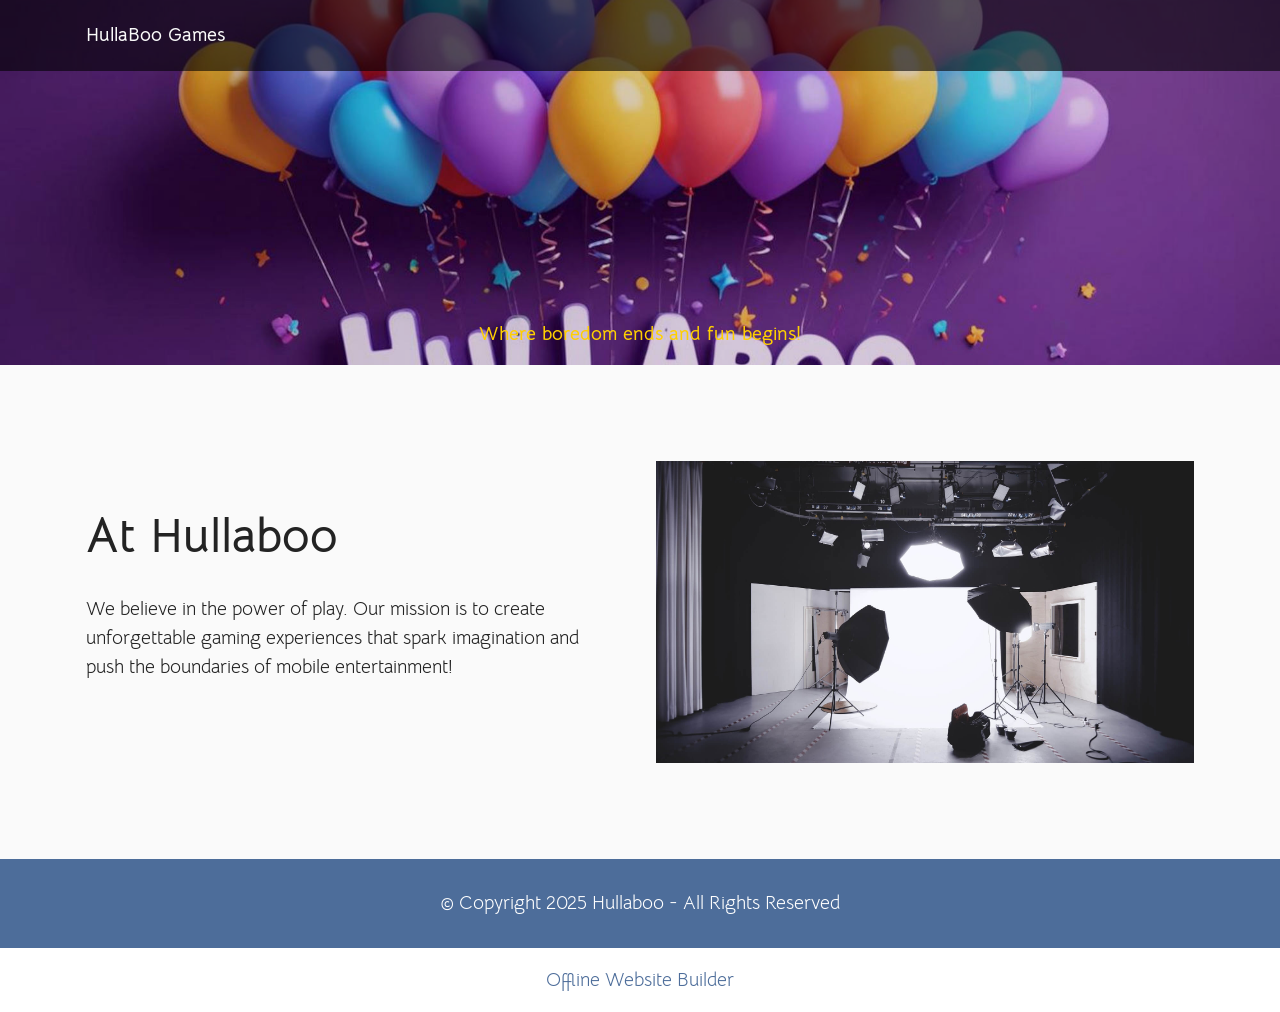
==== index.html @ c5c18f83 "add site v1" ====
<!DOCTYPE html>
<html  >
<head>
  <!-- Site made with Mobirise Website Builder v5.7.8, https://mobirise.com -->
  <meta charset="UTF-8">
  <meta http-equiv="X-UA-Compatible" content="IE=edge">
  <meta name="generator" content="Mobirise v5.7.8, mobirise.com">
  <meta name="viewport" content="width=device-width, initial-scale=1, minimum-scale=1">
  <link rel="shortcut icon" href="assets/images/logohullaboo-128x128.png" type="image/x-icon">
  <meta name="description" content="">
  
  
  <title>Home</title>
  <link rel="stylesheet" href="assets/web/assets/mobirise-icons2/mobirise2.css">
  <link rel="stylesheet" href="assets/bootstrap/css/bootstrap.min.css">
  <link rel="stylesheet" href="assets/bootstrap/css/bootstrap-grid.min.css">
  <link rel="stylesheet" href="assets/bootstrap/css/bootstrap-reboot.min.css">
  <link rel="stylesheet" href="assets/parallax/jarallax.css">
  <link rel="stylesheet" href="assets/dropdown/css/style.css">
  <link rel="stylesheet" href="assets/socicon/css/styles.css">
  <link rel="stylesheet" href="assets/theme/css/style.css">
  <link rel="preload" href="https://fonts.googleapis.com/css?family=Bellota+Text:300,300i,400,400i,700,700i&display=swap" as="style" onload="this.onload=null;this.rel='stylesheet'">
  <noscript><link rel="stylesheet" href="https://fonts.googleapis.com/css?family=Bellota+Text:300,300i,400,400i,700,700i&display=swap"></noscript>
  <link rel="preload" as="style" href="assets/mobirise/css/mbr-additional.css"><link rel="stylesheet" href="assets/mobirise/css/mbr-additional.css" type="text/css">

  
  
  
</head>
<body>
  
  <section data-bs-version="5.1" class="menu menu1 cid-sFGMsvHDIa" once="menu" id="menu1-1">
    

    <nav class="navbar navbar-dropdown navbar-expand-lg">
        <div class="container">
            <div class="navbar-brand">
                
                <span class="navbar-caption-wrap"><a class="navbar-caption text-white display-7" href="https://mobiri.se">HullaBoo Games<br></a></span>
            </div>
            
            
        </div>
    </nav>
</section>

<section data-bs-version="5.1" class="header1 cid-sFGMfPD7iT mbr-parallax-background" id="header1-0">

    

    <div class="mbr-overlay" style="opacity: 0.2; background-color: rgb(65, 0, 86);"></div>

    <div class="container">
        <div class="row justify-content-center">
            <div class="col-12 col-lg-7">
                <h1 class="mbr-section-title mbr-fonts-style mb-3 display-7"><strong>Where boredom ends and fun begins!</strong></h1>
                
                
                
            </div>
        </div>
    </div>
</section>

<section data-bs-version="5.1" class="features11 cid-sFGOTvnvck" id="features12-6">

    
    
    <div class="container">
        <div class="row align-items-center">
            <div class="col-12 col-lg">
                <div class="card-wrapper">
                    <div class="card-box">
                        <h4 class="card-title mbr-fonts-style mb-4 display-2">
                            <strong>At Hullaboo</strong></h4>
                        <p class="mbr-text mbr-fonts-style mb-4 display-7">We believe in the power of play. Our mission is to create unforgettable gaming experiences that spark imagination and push the boundaries of mobile entertainment!<br></p>
                        <div class="mbr-text mbr-fonts-style counter-container display-7"></div>
                        
                    </div>
                </div>
            </div>
            <div class="col-12 col-lg-6 md-pb">
                <div class="image-wrapper">
                    <img src="assets/images/mbr-2.jpg" alt="Mobirise Website Builder">
                </div>
            </div>
        </div>
    </div>
</section>

<section data-bs-version="5.1" class="footer7 cid-sFGSOnwtIp" once="footers" id="footer7-8">

    

    

    <div class="container">
        <div class="media-container-row align-center mbr-white">
            <div class="col-12">
                <p class="mbr-text mb-0 mbr-fonts-style display-7">
                    © Copyright 2025 Hullaboo - All Rights Reserved
                </p>
            </div>
        </div>
    </div>
</section><section class="display-7" style="padding: 0;align-items: center;justify-content: center;flex-wrap: wrap;    align-content: center;display: flex;position: relative;height: 4rem;"><a href="https://mobiri.se/3418423" style="flex: 1 1;height: 4rem;position: absolute;width: 100%;z-index: 1;"><img alt="" style="height: 4rem;" src="[data-uri]"></a><p style="margin: 0;text-align: center;" class="display-7">&#8204;</p><a style="z-index:1" href="https://mobirise.com/offline-website-builder.html">Offline Website Builder</a></section><script src="assets/bootstrap/js/bootstrap.bundle.min.js"></script>  <script src="assets/parallax/jarallax.js"></script>  <script src="assets/smoothscroll/smooth-scroll.js"></script>  <script src="assets/ytplayer/index.js"></script>  <script src="assets/dropdown/js/navbar-dropdown.js"></script>  <script src="assets/theme/js/script.js"></script>  
  
  
</body>
</html>
---- assets/web/assets/mobirise-icons2/mobirise2.css ----
@font-face {
  font-family: 'Moririse2';
  font-display: swap;
  src:  url('mobirise2.eot?f2bix4');
  src:  url('mobirise2.eot?f2bix4#iefix') format('embedded-opentype'),
    url('mobirise2.ttf?f2bix4') format('truetype'),
    url('mobirise2.woff?f2bix4') format('woff'),
    url('mobirise2.svg?f2bix4#mobirise2') format('svg');
  font-weight: normal;
  font-style: normal;
}

[class^="mobi-"], [class*=" mobi-"] {
  /* use !important to prevent issues with browser extensions that change fonts */
  font-family: 'Moririse2' !important;
  speak: none;
  font-style: normal;
  font-weight: normal;
  font-variant: normal;
  text-transform: none;
  line-height: 1;

  /* Better Font Rendering =========== */
  -webkit-font-smoothing: antialiased;
  -moz-osx-font-smoothing: grayscale;
}

.mobi-mbri-add-submenu:before {
  content: "\e900";
}
.mobi-mbri-alert:before {
  content: "\e901";
}
.mobi-mbri-align-center:before {
  content: "\e902";
}
.mobi-mbri-align-justify:before {
  content: "\e903";
}
.mobi-mbri-align-left:before {
  content: "\e904";
}
.mobi-mbri-align-right:before {
  content: "\e905";
}
.mobi-mbri-android:before {
  content: "\e906";
}
.mobi-mbri-apple:before {
  content: "\e907";
}
.mobi-mbri-arrow-down:before {
  content: "\e908";
}
.mobi-mbri-arrow-next:before {
  content: "\e909";
}
.mobi-mbri-arrow-prev:before {
  content: "\e90a";
}
.mobi-mbri-arrow-up:before {
  content: "\e90b";
}
.mobi-mbri-bold:before {
  content: "\e90c";
}
.mobi-mbri-bookmark:before {
  content: "\e90d";
}
.mobi-mbri-bootstrap:before {
  content: "\e90e";
}
.mobi-mbri-briefcase:before {
  content: "\e90f";
}
.mobi-mbri-browse:before {
  content: "\e910";
}
.mobi-mbri-bulleted-list:before {
  content: "\e911";
}
.mobi-mbri-calendar:before {
  content: "\e912";
}
.mobi-mbri-camera:before {
  content: "\e913";
}
.mobi-mbri-cart-add:before {
  content: "\e914";
}
.mobi-mbri-cart-full:before {
  content: "\e915";
}
.mobi-mbri-cash:before {
  content: "\e916";
}
.mobi-mbri-change-style:before {
  content: "\e917";
}
.mobi-mbri-chat:before {
  content: "\e918";
}
.mobi-mbri-clock:before {
  content: "\e919";
}
.mobi-mbri-close:before {
  content: "\e91a";
}
.mobi-mbri-cloud:before {
  content: "\e91b";
}
.mobi-mbri-code:before {
  content: "\e91c";
}
.mobi-mbri-contact-form:before {
  content: "\e91d";
}
.mobi-mbri-credit-card:before {
  content: "\e91e";
}
.mobi-mbri-cursor-click:before {
  content: "\e91f";
}
.mobi-mbri-cust-feedback:before {
  content: "\e920";
}
.mobi-mbri-database:before {
  content: "\e921";
}
.mobi-mbri-delivery:before {
  content: "\e922";
}
.mobi-mbri-desktop:before {
  content: "\e923";
}
.mobi-mbri-devices:before {
  content: "\e924";
}
.mobi-mbri-down:before {
  content: "\e925";
}
.mobi-mbri-download-2:before {
  content: "\e926";
}
.mobi-mbri-download:before {
  content: "\e927";
}
.mobi-mbri-drag-n-drop-2:before {
  content: "\e928";
}
.mobi-mbri-drag-n-drop:before {
  content: "\e929";
}
.mobi-mbri-edit-2:before {
  content: "\e92a";
}
.mobi-mbri-edit:before {
  content: "\e92b";
}
.mobi-mbri-error:before {
  content: "\e92c";
}
.mobi-mbri-extension:before {
  content: "\e92d";
}
.mobi-mbri-features:before {
  content: "\e92e";
}
.mobi-mbri-file:before {
  content: "\e92f";
}
.mobi-mbri-flag:before {
  content: "\e930";
}
.mobi-mbri-folder:before {
  content: "\e931";
}
.mobi-mbri-gift:before {
  content: "\e932";
}
.mobi-mbri-github:before {
  content: "\e933";
}
.mobi-mbri-globe-2:before {
  content: "\e934";
}
.mobi-mbri-globe:before {
  content: "\e935";
}
.mobi-mbri-growing-chart:before {
  content: "\e936";
}
.mobi-mbri-hearth:before {
  content: "\e937";
}
.mobi-mbri-help:before {
  content: "\e938";
}
.mobi-mbri-home:before {
  content: "\e939";
}
.mobi-mbri-hot-cup:before {
  content: "\e93a";
}
.mobi-mbri-idea:before {
  content: "\e93b";
}
.mobi-mbri-image-gallery:before {
  content: "\e93c";
}
.mobi-mbri-image-slider:before {
  content: "\e93d";
}
.mobi-mbri-info:before {
  content: "\e93e";
}
.mobi-mbri-italic:before {
  content: "\e93f";
}
.mobi-mbri-key:before {
  content: "\e940";
}
.mobi-mbri-laptop:before {
  content: "\e941";
}
.mobi-mbri-layers:before {
  content: "\e942";
}
.mobi-mbri-left-right:before {
  content: "\e943";
}
.mobi-mbri-left:before {
  content: "\e944";
}
.mobi-mbri-letter:before {
  content: "\e945";
}
.mobi-mbri-like:before {
  content: "\e946";
}
.mobi-mbri-link:before {
  content: "\e947";
}
.mobi-mbri-lock:before {
  content: "\e948";
}
.mobi-mbri-login:before {
  content: "\e949";
}
.mobi-mbri-logout:before {
  content: "\e94a";
}
.mobi-mbri-magic-stick:before {
  content: "\e94b";
}
.mobi-mbri-map-pin:before {
  content: "\e94c";
}
.mobi-mbri-menu:before {
  content: "\e94d";
}
.mobi-mbri-mobile-2:before {
  content: "\e94e";
}
.mobi-mbri-mobile-horizontal:before {
  content: "\e94f";
}
.mobi-mbri-mobile:before {
  content: "\e950";
}
.mobi-mbri-mobirise:before {
  content: "\e951";
}
.mobi-mbri-more-horizontal:before {
  content: "\e952";
}
.mobi-mbri-more-vertical:before {
  content: "\e953";
}
.mobi-mbri-music:before {
  content: "\e954";
}
.mobi-mbri-new-file:before {
  content: "\e955";
}
.mobi-mbri-numbered-list:before {
  content: "\e956";
}
.mobi-mbri-opened-folder:before {
  content: "\e957";
}
.mobi-mbri-pages:before {
  content: "\e958";
}
.mobi-mbri-paper-plane:before {
  content: "\e959";
}
.mobi-mbri-paperclip:before {
  content: "\e95a";
}
.mobi-mbri-phone:before {
  content: "\e95b";
}
.mobi-mbri-photo:before {
  content: "\e95c";
}
.mobi-mbri-photos:before {
  content: "\e95d";
}
.mobi-mbri-pin:before {
  content: "\e95e";
}
.mobi-mbri-play:before {
  content: "\e95f";
}
.mobi-mbri-plus:before {
  content: "\e960";
}
.mobi-mbri-preview:before {
  content: "\e961";
}
.mobi-mbri-print:before {
  content: "\e962";
}
.mobi-mbri-protect:before {
  content: "\e963";
}
.mobi-mbri-question:before {
  content: "\e964";
}
.mobi-mbri-quote-left:before {
  content: "\e965";
}
.mobi-mbri-quote-right:before {
  content: "\e966";
}
.mobi-mbri-redo:before {
  content: "\e967";
}
.mobi-mbri-refresh:before {
  content: "\e968";
}
.mobi-mbri-responsive-2:before {
  content: "\e969";
}
.mobi-mbri-responsive:before {
  content: "\e96a";
}
.mobi-mbri-right:before {
  content: "\e96b";
}
.mobi-mbri-rocket:before {
  content: "\e96c";
}
.mobi-mbri-sad-face:before {
  content: "\e96d";
}
.mobi-mbri-sale:before {
  content: "\e96e";
}
.mobi-mbri-save:before {
  content: "\e96f";
}
.mobi-mbri-search:before {
  content: "\e970";
}
.mobi-mbri-setting-2:before {
  content: "\e971";
}
.mobi-mbri-setting-3:before {
  content: "\e972";
}
.mobi-mbri-setting:before {
  content: "\e973";
}
.mobi-mbri-share:before {
  content: "\e974";
}
.mobi-mbri-shopping-bag:before {
  content: "\e975";
}
.mobi-mbri-shopping-basket:before {
  content: "\e976";
}
.mobi-mbri-shopping-cart:before {
  content: "\e977";
}
.mobi-mbri-sites:before {
  content: "\e978";
}
.mobi-mbri-smile-face:before {
  content: "\e979";
}
.mobi-mbri-speed:before {
  content: "\e97a";
}
.mobi-mbri-star:before {
  content: "\e97b";
}
.mobi-mbri-success:before {
  content: "\e97c";
}
.mobi-mbri-sun:before {
  content: "\e97d";
}
.mobi-mbri-sun2:before {
  content: "\e97e";
}
.mobi-mbri-tablet-vertical:before {
  content: "\e97f";
}
.mobi-mbri-tablet:before {
  content: "\e980";
}
.mobi-mbri-target:before {
  content: "\e981";
}
.mobi-mbri-timer:before {
  content: "\e982";
}
.mobi-mbri-to-ftp:before {
  content: "\e983";
}
.mobi-mbri-to-local-drive:before {
  content: "\e984";
}
.mobi-mbri-touch-swipe:before {
  content: "\e985";
}
.mobi-mbri-touch:before {
  content: "\e986";
}
.mobi-mbri-trash:before {
  content: "\e987";
}
.mobi-mbri-underline:before {
  content: "\e988";
}
.mobi-mbri-undo:before {
  content: "\e989";
}
.mobi-mbri-unlink:before {
  content: "\e98a";
}
.mobi-mbri-unlock:before {
  content: "\e98b";
}
.mobi-mbri-up-down:before {
  content: "\e98c";
}
.mobi-mbri-up:before {
  content: "\e98d";
}
.mobi-mbri-update:before {
  content: "\e98e";
}
.mobi-mbri-upload-2:before {
  content: "\e98f";
}
.mobi-mbri-upload:before {
  content: "\e990";
}
.mobi-mbri-user-2:before {
  content: "\e991";
}
.mobi-mbri-user:before {
  content: "\e992";
}
.mobi-mbri-users:before {
  content: "\e993";
}
.mobi-mbri-video-play:before {
  content: "\e994";
}
.mobi-mbri-video:before {
  content: "\e995";
}
.mobi-mbri-watch:before {
  content: "\e996";
}
.mobi-mbri-website-theme-2:before {
  content: "\e997";
}
.mobi-mbri-website-theme:before {
  content: "\e998";
}
.mobi-mbri-wifi:before {
  content: "\e999";
}
.mobi-mbri-windows:before {
  content: "\e99a";
}
.mobi-mbri-zoom-in:before {
  content: "\e99b";
}
.mobi-mbri-zoom-out:before {
  content: "\e99c";
}
---- assets/parallax/jarallax.css ----
.jarallax {
    position: relative;
    z-index: 0;
}
.jarallax > .jarallax-img {
    position: absolute;
    object-fit: cover;
    /* support for plugin https://github.com/bfred-it/object-fit-images */
    font-family: 'object-fit: cover;';
    top: 0;
    left: 0;
    width: 100%;
    height: 100%;
    z-index: -1;
}
---- assets/dropdown/css/style.css ----
.navbar-dropdown {
  left: 0;
  padding: 0;
  position: absolute;
  right: 0;
  top: 0;
  transition: all 0.45s ease;
  z-index: 1030;
  background: #282828; }
  .navbar-dropdown .navbar-logo {
    margin-right: 0.8rem;
    transition: margin 0.3s ease-in-out;
    vertical-align: middle; }
    .navbar-dropdown .navbar-logo img {
      height: 3.125rem;
      transition: all 0.3s ease-in-out; }
    .navbar-dropdown .navbar-logo.mbr-iconfont {
      font-size: 3.125rem;
      line-height: 3.125rem; }
  .navbar-dropdown .navbar-caption {
    font-weight: 700;
    white-space: normal;
    vertical-align: -4px;
    line-height: 3.125rem !important; }
    .navbar-dropdown .navbar-caption, .navbar-dropdown .navbar-caption:hover {
      color: inherit;
      text-decoration: none; }
  .navbar-dropdown .mbr-iconfont + .navbar-caption {
    vertical-align: -1px; }
  .navbar-dropdown.navbar-fixed-top {
    position: fixed; }
  .navbar-dropdown .navbar-brand span {
    vertical-align: -4px; }
  .navbar-dropdown.bg-color.transparent {
    background: none; }
  .navbar-dropdown.navbar-short .navbar-brand {
    padding: 0.625rem 0; }
    .navbar-dropdown.navbar-short .navbar-brand span {
      vertical-align: -1px; }
  .navbar-dropdown.navbar-short .navbar-caption {
    line-height: 2.375rem !important;
    vertical-align: -2px; }
  .navbar-dropdown.navbar-short .navbar-logo {
    margin-right: 0.5rem; }
    .navbar-dropdown.navbar-short .navbar-logo img {
      height: 2.375rem; }
    .navbar-dropdown.navbar-short .navbar-logo.mbr-iconfont {
      font-size: 2.375rem;
      line-height: 2.375rem; }
  .navbar-dropdown.navbar-short .mbr-table-cell {
    height: 3.625rem; }
  .navbar-dropdown .navbar-close {
    left: 0.6875rem;
    position: fixed;
    top: 0.75rem;
    z-index: 1000; }
  .navbar-dropdown .hamburger-icon {
    content: "";
    display: inline-block;
    vertical-align: middle;
    width: 16px;
    -webkit-box-shadow: 0 -6px 0 1px #282828,0 0 0 1px #282828,0 6px 0 1px #282828;
    -moz-box-shadow: 0 -6px 0 1px #282828,0 0 0 1px #282828,0 6px 0 1px #282828;
    box-shadow: 0 -6px 0 1px #282828,0 0 0 1px #282828,0 6px 0 1px #282828; }

.dropdown-menu .dropdown-toggle[data-toggle="dropdown-submenu"]::after {
  border-bottom: 0.35em solid transparent;
  border-left: 0.35em solid;
  border-right: 0;
  border-top: 0.35em solid transparent;
  margin-left: 0.3rem; }

.dropdown-menu .dropdown-item:focus {
  outline: 0; }

.nav-dropdown {
  font-size: 0.75rem;
  font-weight: 500;
  height: auto !important; }
  .nav-dropdown .nav-btn {
    padding-left: 1rem; }
  .nav-dropdown .link {
    margin: .667em 1.667em;
    font-weight: 500;
    padding: 0;
    transition: color .2s ease-in-out; }
    .nav-dropdown .link.dropdown-toggle {
      margin-right: 2.583em; }
      .nav-dropdown .link.dropdown-toggle::after {
        margin-left: .25rem;
        border-top: 0.35em solid;
        border-right: 0.35em solid transparent;
        border-left: 0.35em solid transparent;
        border-bottom: 0; }
      .nav-dropdown .link.dropdown-toggle[aria-expanded="true"] {
        margin: 0;
        padding: 0.667em 3.263em  0.667em 1.667em; }
  .nav-dropdown .link::after,
  .nav-dropdown .dropdown-item::after {
    color: inherit; }
  .nav-dropdown .btn {
    font-size: 0.75rem;
    font-weight: 700;
    letter-spacing: 0;
    margin-bottom: 0;
    padding-left: 1.25rem;
    padding-right: 1.25rem; }
  .nav-dropdown .dropdown-menu {
    border-radius: 0;
    border: 0;
    left: 0;
    margin: 0;
    padding-bottom: 1.25rem;
    padding-top: 1.25rem;
    position: relative; }
  .nav-dropdown .dropdown-submenu {
    margin-left: 0.125rem;
    top: 0; }
  .nav-dropdown .dropdown-item {
    font-weight: 500;
    line-height: 2;
    padding: 0.3846em 4.615em 0.3846em 1.5385em;
    position: relative;
    transition: color .2s ease-in-out, background-color .2s ease-in-out; }
    .nav-dropdown .dropdown-item::after {
      margin-top: -0.3077em;
      position: absolute;
      right: 1.1538em;
      top: 50%; }
    .nav-dropdown .dropdown-item:focus, .nav-dropdown .dropdown-item:hover {
      background: none; }

@media (max-width: 767px) {
  .nav-dropdown.navbar-toggleable-sm {
    bottom: 0;
    display: none;
    left: 0;
    overflow-x: hidden;
    position: fixed;
    top: 0;
    transform: translateX(-100%);
    -ms-transform: translateX(-100%);
    -webkit-transform: translateX(-100%);
    width: 18.75rem;
    z-index: 999; } }
.nav-dropdown.navbar-toggleable-xl {
  bottom: 0;
  display: none;
  left: 0;
  overflow-x: hidden;
  position: fixed;
  top: 0;
  transform: translateX(-100%);
  -ms-transform: translateX(-100%);
  -webkit-transform: translateX(-100%);
  width: 18.75rem;
  z-index: 999; }

.nav-dropdown-sm {
  display: block !important;
  overflow-x: hidden;
  overflow: auto;
  padding-top: 3.875rem; }
  .nav-dropdown-sm::after {
    content: "";
    display: block;
    height: 3rem;
    width: 100%; }
  .nav-dropdown-sm.collapse.in ~ .navbar-close {
    display: block !important; }
  .nav-dropdown-sm.collapsing, .nav-dropdown-sm.collapse.in {
    transform: translateX(0);
    -ms-transform: translateX(0);
    -webkit-transform: translateX(0);
    transition: all 0.25s ease-out;
    -webkit-transition: all 0.25s ease-out;
    background: #282828; }
  .nav-dropdown-sm.collapsing[aria-expanded="false"] {
    transform: translateX(-100%);
    -ms-transform: translateX(-100%);
    -webkit-transform: translateX(-100%); }
  .nav-dropdown-sm .nav-item {
    display: block;
    margin-left: 0 !important;
    padding-left: 0; }
  .nav-dropdown-sm .link,
  .nav-dropdown-sm .dropdown-item {
    border-top: 1px dotted rgba(255, 255, 255, 0.1);
    font-size: 0.8125rem;
    line-height: 1.6;
    margin: 0 !important;
    padding: 0.875rem 2.4rem 0.875rem 1.5625rem !important;
    position: relative;
    white-space: normal; }
    .nav-dropdown-sm .link:focus, .nav-dropdown-sm .link:hover,
    .nav-dropdown-sm .dropdown-item:focus,
    .nav-dropdown-sm .dropdown-item:hover {
      background: rgba(0, 0, 0, 0.2) !important;
      color: #c0a375; }
  .nav-dropdown-sm .nav-btn {
    position: relative;
    padding: 1.5625rem 1.5625rem 0 1.5625rem; }
    .nav-dropdown-sm .nav-btn::before {
      border-top: 1px dotted rgba(255, 255, 255, 0.1);
      content: "";
      left: 0;
      position: absolute;
      top: 0;
      width: 100%; }
    .nav-dropdown-sm .nav-btn + .nav-btn {
      padding-top: 0.625rem; }
      .nav-dropdown-sm .nav-btn + .nav-btn::before {
        display: none; }
  .nav-dropdown-sm .btn {
    padding: 0.625rem 0; }
  .nav-dropdown-sm .dropdown-toggle[data-toggle="dropdown-submenu"]::after {
    margin-left: .25rem;
    border-top: 0.35em solid;
    border-right: 0.35em solid transparent;
    border-left: 0.35em solid transparent;
    border-bottom: 0; }
  .nav-dropdown-sm .dropdown-toggle[data-toggle="dropdown-submenu"][aria-expanded="true"]::after {
    border-top: 0;
    border-right: 0.35em solid transparent;
    border-left: 0.35em solid transparent;
    border-bottom: 0.35em solid; }
  .nav-dropdown-sm .dropdown-menu {
    margin: 0;
    padding: 0;
    position: relative;
    top: 0;
    left: 0;
    width: 100%;
    border: 0;
    float: none;
    border-radius: 0;
    background: none; }
  .nav-dropdown-sm .dropdown-submenu {
    left: 100%;
    margin-left: 0.125rem;
    margin-top: -1.25rem;
    top: 0; }

.navbar-toggleable-sm .nav-dropdown .dropdown-menu {
  position: absolute; }

.navbar-toggleable-sm .nav-dropdown .dropdown-submenu {
  left: 100%;
  margin-left: 0.125rem;
  margin-top: -1.25rem;
  top: 0; }

.navbar-toggleable-sm.opened .nav-dropdown .dropdown-menu {
  position: relative; }

.navbar-toggleable-sm.opened .nav-dropdown .dropdown-submenu {
  left: 0;
  margin-left: 00rem;
  margin-top: 0rem;
  top: 0; }

.is-builder .nav-dropdown.collapsing {
  transition: none !important; }
---- assets/theme/css/style.css ----
@charset "UTF-8";
section {
  background-color: #ffffff;
}

body {
  font-style: normal;
  line-height: 1.5;
  font-weight: 400;
  color: #232323;
  position: relative;
}

button {
  background-color: transparent;
  border-color: transparent;
}

section,
.container,
.container-fluid {
  position: relative;
  word-wrap: break-word;
}

a.mbr-iconfont:hover {
  text-decoration: none;
}

.article .lead p,
.article .lead ul,
.article .lead ol,
.article .lead pre,
.article .lead blockquote {
  margin-bottom: 0;
}

a {
  font-style: normal;
  font-weight: 400;
  cursor: pointer;
}
a, a:hover {
  text-decoration: none;
}

.mbr-section-title {
  font-style: normal;
  line-height: 1.3;
}

.mbr-section-subtitle {
  line-height: 1.3;
}

.mbr-text {
  font-style: normal;
  line-height: 1.7;
}

h1,
h2,
h3,
h4,
h5,
h6,
.display-1,
.display-2,
.display-4,
.display-5,
.display-7,
span,
p,
a {
  line-height: 1;
  word-break: break-word;
  word-wrap: break-word;
  font-weight: 400;
}

b,
strong {
  font-weight: bold;
}

input:-webkit-autofill, input:-webkit-autofill:hover, input:-webkit-autofill:focus, input:-webkit-autofill:active {
  transition-delay: 9999s;
  -webkit-transition-property: background-color, color;
  transition-property: background-color, color;
}

textarea[type=hidden] {
  display: none;
}

section {
  background-position: 50% 50%;
  background-repeat: no-repeat;
  background-size: cover;
}
section .mbr-background-video,
section .mbr-background-video-preview {
  position: absolute;
  bottom: 0;
  left: 0;
  right: 0;
  top: 0;
}

.hidden {
  visibility: hidden;
}

.mbr-z-index20 {
  z-index: 20;
}

/*! Base colors */
.mbr-white {
  color: #ffffff;
}

.mbr-black {
  color: #111111;
}

.mbr-bg-white {
  background-color: #ffffff;
}

.mbr-bg-black {
  background-color: #000000;
}

/*! Text-aligns */
.align-left {
  text-align: left;
}

.align-center {
  text-align: center;
}

.align-right {
  text-align: right;
}

/*! Font-weight  */
.mbr-light {
  font-weight: 300;
}

.mbr-regular {
  font-weight: 400;
}

.mbr-semibold {
  font-weight: 500;
}

.mbr-bold {
  font-weight: 700;
}

/*! Media  */
.media-content {
  flex-basis: 100%;
}

.media-container-row {
  display: flex;
  flex-direction: row;
  flex-wrap: wrap;
  justify-content: center;
  align-content: center;
  align-items: start;
}
.media-container-row .media-size-item {
  width: 400px;
}

.media-container-column {
  display: flex;
  flex-direction: column;
  flex-wrap: wrap;
  justify-content: center;
  align-content: center;
  align-items: stretch;
}
.media-container-column > * {
  width: 100%;
}

@media (min-width: 992px) {
  .media-container-row {
    flex-wrap: nowrap;
  }
}
figure {
  margin-bottom: 0;
  overflow: hidden;
}

figure[mbr-media-size] {
  transition: width 0.1s;
}

img,
iframe {
  display: block;
  width: 100%;
}

.card {
  background-color: transparent;
  border: none;
}

.card-box {
  width: 100%;
}

.card-img {
  text-align: center;
  flex-shrink: 0;
  -webkit-flex-shrink: 0;
}

.media {
  max-width: 100%;
  margin: 0 auto;
}

.mbr-figure {
  align-self: center;
}

.media-container > div {
  max-width: 100%;
}

.mbr-figure img,
.card-img img {
  width: 100%;
}

@media (max-width: 991px) {
  .media-size-item {
    width: auto !important;
  }

  .media {
    width: auto;
  }

  .mbr-figure {
    width: 100% !important;
  }
}
/*! Buttons */
.mbr-section-btn {
  margin-left: -0.6rem;
  margin-right: -0.6rem;
  font-size: 0;
}

.btn {
  font-weight: 600;
  border-width: 1px;
  font-style: normal;
  margin: 0.6rem 0.6rem;
  white-space: normal;
  transition: all 0.2s ease-in-out;
  display: inline-flex;
  align-items: center;
  justify-content: center;
  word-break: break-word;
}

.btn-sm {
  font-weight: 600;
  letter-spacing: 0px;
  transition: all 0.3s ease-in-out;
}

.btn-md {
  font-weight: 600;
  letter-spacing: 0px;
  transition: all 0.3s ease-in-out;
}

.btn-lg {
  font-weight: 600;
  letter-spacing: 0px;
  transition: all 0.3s ease-in-out;
}

.btn-form {
  margin: 0;
}
.btn-form:hover {
  cursor: pointer;
}

nav .mbr-section-btn {
  margin-left: 0rem;
  margin-right: 0rem;
}

/*! Btn icon margin */
.btn .mbr-iconfont,
.btn.btn-sm .mbr-iconfont {
  order: 1;
  cursor: pointer;
  margin-left: 0.5rem;
  vertical-align: sub;
}

.btn.btn-md .mbr-iconfont,
.btn.btn-md .mbr-iconfont {
  margin-left: 0.8rem;
}

.mbr-regular {
  font-weight: 400;
}

.mbr-semibold {
  font-weight: 500;
}

.mbr-bold {
  font-weight: 700;
}

[type=submit] {
  -webkit-appearance: none;
}

/*! Full-screen */
.mbr-fullscreen .mbr-overlay {
  min-height: 100vh;
}

.mbr-fullscreen {
  display: flex;
  display: -moz-flex;
  display: -ms-flex;
  display: -o-flex;
  align-items: center;
  min-height: 100vh;
  padding-top: 3rem;
  padding-bottom: 3rem;
}

/*! Map */
.map {
  height: 25rem;
  position: relative;
}
.map iframe {
  width: 100%;
  height: 100%;
}

/*! Scroll to top arrow */
.mbr-arrow-up {
  bottom: 25px;
  right: 90px;
  position: fixed;
  text-align: right;
  z-index: 5000;
  color: #ffffff;
  font-size: 22px;
}

.mbr-arrow-up a {
  background: rgba(0, 0, 0, 0.2);
  border-radius: 50%;
  color: #fff;
  display: inline-block;
  height: 60px;
  width: 60px;
  border: 2px solid #fff;
  outline-style: none !important;
  position: relative;
  text-decoration: none;
  transition: all 0.3s ease-in-out;
  cursor: pointer;
  text-align: center;
}
.mbr-arrow-up a:hover {
  background-color: rgba(0, 0, 0, 0.4);
}
.mbr-arrow-up a i {
  line-height: 60px;
}

.mbr-arrow-up-icon {
  display: block;
  color: #fff;
}

.mbr-arrow-up-icon::before {
  content: "›";
  display: inline-block;
  font-family: serif;
  font-size: 22px;
  line-height: 1;
  font-style: normal;
  position: relative;
  top: 6px;
  left: -4px;
  transform: rotate(-90deg);
}

/*! Arrow Down */
.mbr-arrow {
  position: absolute;
  bottom: 45px;
  left: 50%;
  width: 60px;
  height: 60px;
  cursor: pointer;
  background-color: rgba(80, 80, 80, 0.5);
  border-radius: 50%;
  transform: translateX(-50%);
}
@media (max-width: 767px) {
  .mbr-arrow {
    display: none;
  }
}
.mbr-arrow > a {
  display: inline-block;
  text-decoration: none;
  outline-style: none;
  -webkit-animation: arrowdown 1.7s ease-in-out infinite;
          animation: arrowdown 1.7s ease-in-out infinite;
  color: #ffffff;
}
.mbr-arrow > a > i {
  position: absolute;
  top: -2px;
  left: 15px;
  font-size: 2rem;
}

#scrollToTop a i::before {
  content: "";
  position: absolute;
  display: block;
  border-bottom: 2.5px solid #fff;
  border-left: 2.5px solid #fff;
  width: 27.8%;
  height: 27.8%;
  left: 50%;
  top: 51%;
  transform: translateY(-30%) translateX(-50%) rotate(135deg);
}

@keyframes arrowdown {
  0% {
    transform: translateY(0px);
  }
  50% {
    transform: translateY(-5px);
  }
  100% {
    transform: translateY(0px);
  }
}
@-webkit-keyframes arrowdown {
  0% {
    transform: translateY(0px);
  }
  50% {
    transform: translateY(-5px);
  }
  100% {
    transform: translateY(0px);
  }
}
@media (max-width: 500px) {
  .mbr-arrow-up {
    left: 0;
    right: 0;
    text-align: center;
  }
}
/*Gradients animation*/
@keyframes gradient-animation {
  from {
    background-position: 0% 100%;
    -webkit-animation-timing-function: ease-in-out;
            animation-timing-function: ease-in-out;
  }
  to {
    background-position: 100% 0%;
    -webkit-animation-timing-function: ease-in-out;
            animation-timing-function: ease-in-out;
  }
}
@-webkit-keyframes gradient-animation {
  from {
    background-position: 0% 100%;
    -webkit-animation-timing-function: ease-in-out;
            animation-timing-function: ease-in-out;
  }
  to {
    background-position: 100% 0%;
    -webkit-animation-timing-function: ease-in-out;
            animation-timing-function: ease-in-out;
  }
}
.bg-gradient {
  background-size: 200% 200%;
  animation: gradient-animation 5s infinite alternate;
  -webkit-animation: gradient-animation 5s infinite alternate;
}

.menu .navbar-brand {
  display: -webkit-flex;
}
.menu .navbar-brand span {
  display: flex;
  display: -webkit-flex;
}
.menu .navbar-brand .navbar-caption-wrap {
  display: -webkit-flex;
}
.menu .navbar-brand .navbar-logo img {
  display: -webkit-flex;
  width: auto;
}
@media (min-width: 768px) and (max-width: 991px) {
  .menu .navbar-toggleable-sm .navbar-nav {
    display: -ms-flexbox;
  }
}
@media (max-width: 991px) {
  .menu .navbar-collapse {
    max-height: 93.5vh;
  }
  .menu .navbar-collapse.show {
    overflow: auto;
  }
}
@media (min-width: 992px) {
  .menu .navbar-nav.nav-dropdown {
    display: -webkit-flex;
  }
  .menu .navbar-toggleable-sm .navbar-collapse {
    display: -webkit-flex !important;
  }
  .menu .collapsed .navbar-collapse {
    max-height: 93.5vh;
  }
  .menu .collapsed .navbar-collapse.show {
    overflow: auto;
  }
}
@media (max-width: 767px) {
  .menu .navbar-collapse {
    max-height: 80vh;
  }
}

.nav-link .mbr-iconfont {
  margin-right: 0.5rem;
}

.navbar {
  display: -webkit-flex;
  -webkit-flex-wrap: wrap;
  -webkit-align-items: center;
  -webkit-justify-content: space-between;
}

.navbar-collapse {
  -webkit-flex-basis: 100%;
  -webkit-flex-grow: 1;
  -webkit-align-items: center;
}

.nav-dropdown .link {
  padding: 0.667em 1.667em !important;
  margin: 0 !important;
}

.nav {
  display: -webkit-flex;
  -webkit-flex-wrap: wrap;
}

.row {
  display: -webkit-flex;
  -webkit-flex-wrap: wrap;
}

.justify-content-center {
  -webkit-justify-content: center;
}

.form-inline {
  display: -webkit-flex;
}

.card-wrapper {
  -webkit-flex: 1;
}

.carousel-control {
  z-index: 10;
  display: -webkit-flex;
}

.carousel-controls {
  display: -webkit-flex;
}

.media {
  display: -webkit-flex;
}

.form-group:focus {
  outline: none;
}

.jq-selectbox__select {
  padding: 7px 0;
  position: relative;
}

.jq-selectbox__dropdown {
  overflow: hidden;
  border-radius: 10px;
  position: absolute;
  top: 100%;
  left: 0 !important;
  width: 100% !important;
}

.jq-selectbox__trigger-arrow {
  right: 0;
  transform: translateY(-50%);
}

.jq-selectbox li {
  padding: 1.07em 0.5em;
}

input[type=range] {
  padding-left: 0 !important;
  padding-right: 0 !important;
}

.modal-dialog,
.modal-content {
  height: 100%;
}

.modal-dialog .carousel-inner {
  height: calc(100vh - 1.75rem);
}
@media (max-width: 575px) {
  .modal-dialog .carousel-inner {
    height: calc(100vh - 1rem);
  }
}

.carousel-item {
  text-align: center;
}

.carousel-item img {
  margin: auto;
}

.navbar-toggler {
  align-self: flex-start;
  padding: 0.25rem 0.75rem;
  font-size: 1.25rem;
  line-height: 1;
  background: transparent;
  border: 1px solid transparent;
  border-radius: 0.25rem;
}

.navbar-toggler:focus,
.navbar-toggler:hover {
  text-decoration: none;
  box-shadow: none;
}

.navbar-toggler-icon {
  display: inline-block;
  width: 1.5em;
  height: 1.5em;
  vertical-align: middle;
  content: "";
  background: no-repeat center center;
  background-size: 100% 100%;
}

.navbar-toggler-left {
  position: absolute;
  left: 1rem;
}

.navbar-toggler-right {
  position: absolute;
  right: 1rem;
}

.card-img {
  width: auto;
}

.menu .navbar.collapsed:not(.beta-menu) {
  flex-direction: column;
}

.carousel-item.active,
.carousel-item-next,
.carousel-item-prev {
  display: flex;
}

.note-air-layout .dropup .dropdown-menu,
.note-air-layout .navbar-fixed-bottom .dropdown .dropdown-menu {
  bottom: initial !important;
}

html,
body {
  height: auto;
  min-height: 100vh;
}

.dropup .dropdown-toggle::after {
  display: none;
}

.form-asterisk {
  font-family: initial;
  position: absolute;
  top: -2px;
  font-weight: normal;
}

.form-control-label {
  position: relative;
  cursor: pointer;
  margin-bottom: 0.357em;
  padding: 0;
}

.alert {
  color: #ffffff;
  border-radius: 0;
  border: 0;
  font-size: 1.1rem;
  line-height: 1.5;
  margin-bottom: 1.875rem;
  padding: 1.25rem;
  position: relative;
  text-align: center;
}
.alert.alert-form::after {
  background-color: inherit;
  bottom: -7px;
  content: "";
  display: block;
  height: 14px;
  left: 50%;
  margin-left: -7px;
  position: absolute;
  transform: rotate(45deg);
  width: 14px;
}

.form-control {
  background-color: #ffffff;
  background-clip: border-box;
  color: #232323;
  line-height: 1rem !important;
  height: auto;
  padding: 0.6rem 1.2rem;
  transition: border-color 0.25s ease 0s;
  border: 1px solid transparent !important;
  border-radius: 4px;
  box-shadow: rgba(0, 0, 0, 0.07) 0px 1px 1px 0px, rgba(0, 0, 0, 0.07) 0px 1px 3px 0px, rgba(0, 0, 0, 0.03) 0px 0px 0px 1px;
}
.form-active .form-control:invalid {
  border-color: red;
}

form .row {
  margin-left: -0.6rem;
  margin-right: -0.6rem;
}
form .row [class*=col] {
  padding-left: 0.6rem;
  padding-right: 0.6rem;
}

form .mbr-section-btn {
  margin: 0;
  padding-left: 0.6rem;
  padding-right: 0.6rem;
}

form .btn {
  display: flex;
  padding: 0.6rem 1.2rem;
  margin: 0;
}

form .form-check-input {
  margin-top: 0.5;
}

textarea.form-control {
  line-height: 1.5rem !important;
}

.form-group {
  margin-bottom: 1.2rem;
}

.form-control,
form .btn {
  min-height: 48px;
}

.gdpr-block label span.textGDPR input[name=gdpr] {
  top: 7px;
}

.form-control:focus {
  box-shadow: none;
}

:focus {
  outline: none;
}

.mbr-overlay {
  background-color: #000;
  bottom: 0;
  left: 0;
  opacity: 0.5;
  position: absolute;
  right: 0;
  top: 0;
  z-index: 0;
  pointer-events: none;
}

blockquote {
  font-style: italic;
  padding: 3rem;
  font-size: 1.09rem;
  position: relative;
  border-left: 3px solid;
}

ul,
ol,
pre,
blockquote {
  margin-bottom: 2.3125rem;
}

.mt-4 {
  margin-top: 2rem !important;
}

.mb-4 {
  margin-bottom: 2rem !important;
}

@media (min-width: 992px) {
  .container {
    padding-left: 16px;
    padding-right: 16px;
  }

  .row {
    margin-left: -16px;
    margin-right: -16px;
  }
  .row > [class*=col] {
    padding-left: 16px;
    padding-right: 16px;
  }
}
@media (min-width: 768px) {
  .container-fluid {
    padding-left: 32px;
    padding-right: 32px;
  }
}
@media (min-width: 768px) and (max-width: 991px) {
  .mbr-container {
    padding-left: 32px;
    padding-right: 32px;
  }
}
@media (max-width: 767px) {
  .mbr-container {
    padding-left: 16px;
    padding-right: 16px;
  }
}
.card-wrapper,
.item-wrapper {
  overflow: hidden;
}

.app-video-wrapper > img {
  opacity: 1;
}

.item {
  position: relative;
}

.dropdown-menu .dropdown-menu {
  left: 100%;
}

.dropdown-item + .dropdown-menu {
  display: none;
}

.dropdown-item:hover + .dropdown-menu,
.dropdown-menu:hover {
  display: block;
}

@media (min-aspect-ratio: 16/9) {
  .mbr-video-foreground {
    height: 300% !important;
    top: -100% !important;
  }
}
@media (max-aspect-ratio: 16/9) {
  .mbr-video-foreground {
    width: 300% !important;
    left: -100% !important;
  }
}.engine {
	position: absolute;
	text-indent: -2400px;
	text-align: center;
	padding: 0;
	top: 0;
	left: -2400px;
}
---- assets/mobirise/css/mbr-additional.css ----
body {
  font-family: Jost;
}
.display-1 {
  font-family: 'Bellota Text', display;
  font-size: 4.6rem;
  line-height: 1.1;
}
.display-1 > .mbr-iconfont {
  font-size: 5.75rem;
}
.display-2 {
  font-family: 'Bellota Text', display;
  font-size: 3rem;
  line-height: 1.1;
}
.display-2 > .mbr-iconfont {
  font-size: 3.75rem;
}
.display-4 {
  font-family: 'Bellota Text', display;
  font-size: 1.1rem;
  line-height: 1.5;
}
.display-4 > .mbr-iconfont {
  font-size: 1.375rem;
}
.display-5 {
  font-family: 'Bellota Text', display;
  font-size: 2rem;
  line-height: 1.5;
}
.display-5 > .mbr-iconfont {
  font-size: 2.5rem;
}
.display-7 {
  font-family: 'Bellota Text', display;
  font-size: 1.2rem;
  line-height: 1.5;
}
.display-7 > .mbr-iconfont {
  font-size: 1.5rem;
}
/* ---- Fluid typography for mobile devices ---- */
/* 1.4 - font scale ratio ( bootstrap == 1.42857 ) */
/* 100vw - current viewport width */
/* (48 - 20)  48 == 48rem == 768px, 20 == 20rem == 320px(minimal supported viewport) */
/* 0.65 - min scale variable, may vary */
@media (max-width: 992px) {
  .display-1 {
    font-size: 3.68rem;
  }
}
@media (max-width: 768px) {
  .display-1 {
    font-size: 3.22rem;
    font-size: calc( 2.26rem + (4.6 - 2.26) * ((100vw - 20rem) / (48 - 20)));
    line-height: calc( 1.1 * (2.26rem + (4.6 - 2.26) * ((100vw - 20rem) / (48 - 20))));
  }
  .display-2 {
    font-size: 2.4rem;
    font-size: calc( 1.7rem + (3 - 1.7) * ((100vw - 20rem) / (48 - 20)));
    line-height: calc( 1.3 * (1.7rem + (3 - 1.7) * ((100vw - 20rem) / (48 - 20))));
  }
  .display-4 {
    font-size: 0.88rem;
    font-size: calc( 1.0350000000000001rem + (1.1 - 1.0350000000000001) * ((100vw - 20rem) / (48 - 20)));
    line-height: calc( 1.4 * (1.0350000000000001rem + (1.1 - 1.0350000000000001) * ((100vw - 20rem) / (48 - 20))));
  }
  .display-5 {
    font-size: 1.6rem;
    font-size: calc( 1.35rem + (2 - 1.35) * ((100vw - 20rem) / (48 - 20)));
    line-height: calc( 1.4 * (1.35rem + (2 - 1.35) * ((100vw - 20rem) / (48 - 20))));
  }
  .display-7 {
    font-size: 0.96rem;
    font-size: calc( 1.07rem + (1.2 - 1.07) * ((100vw - 20rem) / (48 - 20)));
    line-height: calc( 1.4 * (1.07rem + (1.2 - 1.07) * ((100vw - 20rem) / (48 - 20))));
  }
}
/* Buttons */
.btn {
  padding: 0.6rem 1.2rem;
  border-radius: 4px;
}
.btn-sm {
  padding: 0.6rem 1.2rem;
  border-radius: 4px;
}
.btn-md {
  padding: 0.6rem 1.2rem;
  border-radius: 4px;
}
.btn-lg {
  padding: 1rem 2.6rem;
  border-radius: 4px;
}
.bg-primary {
  background-color: #4d6d9a !important;
}
.bg-success {
  background-color: #40b0bf !important;
}
.bg-info {
  background-color: #47b5ed !important;
}
.bg-warning {
  background-color: #ffe161 !important;
}
.bg-danger {
  background-color: #ff9966 !important;
}
.btn-primary,
.btn-primary:active {
  background-color: #4d6d9a !important;
  border-color: #4d6d9a !important;
  color: #ffffff !important;
  box-shadow: 0 2px 2px 0 rgba(0, 0, 0, 0.2);
}
.btn-primary:hover,
.btn-primary:focus,
.btn-primary.focus,
.btn-primary.active {
  color: #ffffff !important;
  background-color: #304460 !important;
  border-color: #304460 !important;
  box-shadow: 0 2px 5px 0 rgba(0, 0, 0, 0.2);
}
.btn-primary.disabled,
.btn-primary:disabled {
  color: #ffffff !important;
  background-color: #304460 !important;
  border-color: #304460 !important;
}
.btn-secondary,
.btn-secondary:active {
  background-color: #edb5bf !important;
  border-color: #edb5bf !important;
  color: #ffffff !important;
  box-shadow: 0 2px 2px 0 rgba(0, 0, 0, 0.2);
}
.btn-secondary:hover,
.btn-secondary:focus,
.btn-secondary.focus,
.btn-secondary.active {
  color: #ffffff !important;
  background-color: #dc6f83 !important;
  border-color: #dc6f83 !important;
  box-shadow: 0 2px 5px 0 rgba(0, 0, 0, 0.2);
}
.btn-secondary.disabled,
.btn-secondary:disabled {
  color: #ffffff !important;
  background-color: #dc6f83 !important;
  border-color: #dc6f83 !important;
}
.btn-info,
.btn-info:active {
  background-color: #47b5ed !important;
  border-color: #47b5ed !important;
  color: #ffffff !important;
  box-shadow: 0 2px 2px 0 rgba(0, 0, 0, 0.2);
}
.btn-info:hover,
.btn-info:focus,
.btn-info.focus,
.btn-info.active {
  color: #ffffff !important;
  background-color: #148cca !important;
  border-color: #148cca !important;
  box-shadow: 0 2px 5px 0 rgba(0, 0, 0, 0.2);
}
.btn-info.disabled,
.btn-info:disabled {
  color: #ffffff !important;
  background-color: #148cca !important;
  border-color: #148cca !important;
}
.btn-success,
.btn-success:active {
  background-color: #40b0bf !important;
  border-color: #40b0bf !important;
  color: #ffffff !important;
  box-shadow: 0 2px 2px 0 rgba(0, 0, 0, 0.2);
}
.btn-success:hover,
.btn-success:focus,
.btn-success.focus,
.btn-success.active {
  color: #ffffff !important;
  background-color: #2a747e !important;
  border-color: #2a747e !important;
  box-shadow: 0 2px 5px 0 rgba(0, 0, 0, 0.2);
}
.btn-success.disabled,
.btn-success:disabled {
  color: #ffffff !important;
  background-color: #2a747e !important;
  border-color: #2a747e !important;
}
.btn-warning,
.btn-warning:active {
  background-color: #ffe161 !important;
  border-color: #ffe161 !important;
  color: #614f00 !important;
  box-shadow: 0 2px 2px 0 rgba(0, 0, 0, 0.2);
}
.btn-warning:hover,
.btn-warning:focus,
.btn-warning.focus,
.btn-warning.active {
  color: #0a0800 !important;
  background-color: #ffd10a !important;
  border-color: #ffd10a !important;
  box-shadow: 0 2px 5px 0 rgba(0, 0, 0, 0.2);
}
.btn-warning.disabled,
.btn-warning:disabled {
  color: #614f00 !important;
  background-color: #ffd10a !important;
  border-color: #ffd10a !important;
}
.btn-danger,
.btn-danger:active {
  background-color: #ff9966 !important;
  border-color: #ff9966 !important;
  color: #ffffff !important;
  box-shadow: 0 2px 2px 0 rgba(0, 0, 0, 0.2);
}
.btn-danger:hover,
.btn-danger:focus,
.btn-danger.focus,
.btn-danger.active {
  color: #ffffff !important;
  background-color: #ff5f0f !important;
  border-color: #ff5f0f !important;
  box-shadow: 0 2px 5px 0 rgba(0, 0, 0, 0.2);
}
.btn-danger.disabled,
.btn-danger:disabled {
  color: #ffffff !important;
  background-color: #ff5f0f !important;
  border-color: #ff5f0f !important;
}
.btn-white,
.btn-white:active {
  background-color: #fafafa !important;
  border-color: #fafafa !important;
  color: #7a7a7a !important;
  box-shadow: 0 2px 2px 0 rgba(0, 0, 0, 0.2);
}
.btn-white:hover,
.btn-white:focus,
.btn-white.focus,
.btn-white.active {
  color: #4f4f4f !important;
  background-color: #cfcfcf !important;
  border-color: #cfcfcf !important;
  box-shadow: 0 2px 5px 0 rgba(0, 0, 0, 0.2);
}
.btn-white.disabled,
.btn-white:disabled {
  color: #7a7a7a !important;
  background-color: #cfcfcf !important;
  border-color: #cfcfcf !important;
}
.btn-black,
.btn-black:active {
  background-color: #232323 !important;
  border-color: #232323 !important;
  color: #ffffff !important;
  box-shadow: 0 2px 2px 0 rgba(0, 0, 0, 0.2);
}
.btn-black:hover,
.btn-black:focus,
.btn-black.focus,
.btn-black.active {
  color: #ffffff !important;
  background-color: #000000 !important;
  border-color: #000000 !important;
  box-shadow: 0 2px 5px 0 rgba(0, 0, 0, 0.2);
}
.btn-black.disabled,
.btn-black:disabled {
  color: #ffffff !important;
  background-color: #000000 !important;
  border-color: #000000 !important;
}
.btn-primary-outline,
.btn-primary-outline:active {
  background-color: transparent !important;
  border-color: transparent;
  color: #4d6d9a;
}
.btn-primary-outline:hover,
.btn-primary-outline:focus,
.btn-primary-outline.focus,
.btn-primary-outline.active {
  color: #304460 !important;
  background-color: transparent!important;
  border-color: transparent!important;
  box-shadow: none!important;
}
.btn-primary-outline.disabled,
.btn-primary-outline:disabled {
  color: #ffffff !important;
  background-color: #4d6d9a !important;
  border-color: #4d6d9a !important;
}
.btn-secondary-outline,
.btn-secondary-outline:active {
  background-color: transparent !important;
  border-color: transparent;
  color: #edb5bf;
}
.btn-secondary-outline:hover,
.btn-secondary-outline:focus,
.btn-secondary-outline.focus,
.btn-secondary-outline.active {
  color: #dc6f83 !important;
  background-color: transparent!important;
  border-color: transparent!important;
  box-shadow: none!important;
}
.btn-secondary-outline.disabled,
.btn-secondary-outline:disabled {
  color: #ffffff !important;
  background-color: #edb5bf !important;
  border-color: #edb5bf !important;
}
.btn-info-outline,
.btn-info-outline:active {
  background-color: transparent !important;
  border-color: transparent;
  color: #47b5ed;
}
.btn-info-outline:hover,
.btn-info-outline:focus,
.btn-info-outline.focus,
.btn-info-outline.active {
  color: #148cca !important;
  background-color: transparent!important;
  border-color: transparent!important;
  box-shadow: none!important;
}
.btn-info-outline.disabled,
.btn-info-outline:disabled {
  color: #ffffff !important;
  background-color: #47b5ed !important;
  border-color: #47b5ed !important;
}
.btn-success-outline,
.btn-success-outline:active {
  background-color: transparent !important;
  border-color: transparent;
  color: #40b0bf;
}
.btn-success-outline:hover,
.btn-success-outline:focus,
.btn-success-outline.focus,
.btn-success-outline.active {
  color: #2a747e !important;
  background-color: transparent!important;
  border-color: transparent!important;
  box-shadow: none!important;
}
.btn-success-outline.disabled,
.btn-success-outline:disabled {
  color: #ffffff !important;
  background-color: #40b0bf !important;
  border-color: #40b0bf !important;
}
.btn-warning-outline,
.btn-warning-outline:active {
  background-color: transparent !important;
  border-color: transparent;
  color: #ffe161;
}
.btn-warning-outline:hover,
.btn-warning-outline:focus,
.btn-warning-outline.focus,
.btn-warning-outline.active {
  color: #ffd10a !important;
  background-color: transparent!important;
  border-color: transparent!important;
  box-shadow: none!important;
}
.btn-warning-outline.disabled,
.btn-warning-outline:disabled {
  color: #614f00 !important;
  background-color: #ffe161 !important;
  border-color: #ffe161 !important;
}
.btn-danger-outline,
.btn-danger-outline:active {
  background-color: transparent !important;
  border-color: transparent;
  color: #ff9966;
}
.btn-danger-outline:hover,
.btn-danger-outline:focus,
.btn-danger-outline.focus,
.btn-danger-outline.active {
  color: #ff5f0f !important;
  background-color: transparent!important;
  border-color: transparent!important;
  box-shadow: none!important;
}
.btn-danger-outline.disabled,
.btn-danger-outline:disabled {
  color: #ffffff !important;
  background-color: #ff9966 !important;
  border-color: #ff9966 !important;
}
.btn-black-outline,
.btn-black-outline:active {
  background-color: transparent !important;
  border-color: transparent;
  color: #232323;
}
.btn-black-outline:hover,
.btn-black-outline:focus,
.btn-black-outline.focus,
.btn-black-outline.active {
  color: #000000 !important;
  background-color: transparent!important;
  border-color: transparent!important;
  box-shadow: none!important;
}
.btn-black-outline.disabled,
.btn-black-outline:disabled {
  color: #ffffff !important;
  background-color: #232323 !important;
  border-color: #232323 !important;
}
.btn-white-outline,
.btn-white-outline:active {
  background-color: transparent !important;
  border-color: transparent;
  color: #fafafa;
}
.btn-white-outline:hover,
.btn-white-outline:focus,
.btn-white-outline.focus,
.btn-white-outline.active {
  color: #cfcfcf !important;
  background-color: transparent!important;
  border-color: transparent!important;
  box-shadow: none!important;
}
.btn-white-outline.disabled,
.btn-white-outline:disabled {
  color: #7a7a7a !important;
  background-color: #fafafa !important;
  border-color: #fafafa !important;
}
.text-primary {
  color: #4d6d9a !important;
}
.text-secondary {
  color: #edb5bf !important;
}
.text-success {
  color: #40b0bf !important;
}
.text-info {
  color: #47b5ed !important;
}
.text-warning {
  color: #ffe161 !important;
}
.text-danger {
  color: #ff9966 !important;
}
.text-white {
  color: #fafafa !important;
}
.text-black {
  color: #232323 !important;
}
a.text-primary:hover,
a.text-primary:focus,
a.text-primary.active {
  color: #2b3d56 !important;
}
a.text-secondary:hover,
a.text-secondary:focus,
a.text-secondary.active {
  color: #d96378 !important;
}
a.text-success:hover,
a.text-success:focus,
a.text-success.active {
  color: #266a73 !important;
}
a.text-info:hover,
a.text-info:focus,
a.text-info.active {
  color: #1283bc !important;
}
a.text-warning:hover,
a.text-warning:focus,
a.text-warning.active {
  color: #facb00 !important;
}
a.text-danger:hover,
a.text-danger:focus,
a.text-danger.active {
  color: #ff5500 !important;
}
a.text-white:hover,
a.text-white:focus,
a.text-white.active {
  color: #c7c7c7 !important;
}
a.text-black:hover,
a.text-black:focus,
a.text-black.active {
  color: #000000 !important;
}
a[class*="text-"]:not(.nav-link):not(.dropdown-item):not([role]):not(.navbar-caption) {
  position: relative;
  background-image: transparent;
  background-size: 10000px 2px;
  background-repeat: no-repeat;
  background-position: 0px 1.2em;
  background-position: -10000px 1.2em;
}
a[class*="text-"]:not(.nav-link):not(.dropdown-item):not([role]):not(.navbar-caption):hover {
  transition: background-position 2s ease-in-out;
  background-image: linear-gradient(currentColor 50%, currentColor 50%);
  background-position: 0px 1.2em;
}
.nav-tabs .nav-link.active {
  color: #4d6d9a;
}
.nav-tabs .nav-link:not(.active) {
  color: #232323;
}
.alert-success {
  background-color: #70c770;
}
.alert-info {
  background-color: #47b5ed;
}
.alert-warning {
  background-color: #ffe161;
}
.alert-danger {
  background-color: #ff9966;
}
.mbr-gallery-filter li.active .btn {
  background-color: #4d6d9a;
  border-color: #4d6d9a;
  color: #ffffff;
}
.mbr-gallery-filter li.active .btn:focus {
  box-shadow: none;
}
a,
a:hover {
  color: #4d6d9a;
}
.mbr-plan-header.bg-primary .mbr-plan-subtitle,
.mbr-plan-header.bg-primary .mbr-plan-price-desc {
  color: #9aafcc;
}
.mbr-plan-header.bg-success .mbr-plan-subtitle,
.mbr-plan-header.bg-success .mbr-plan-price-desc {
  color: #a0d8df;
}
.mbr-plan-header.bg-info .mbr-plan-subtitle,
.mbr-plan-header.bg-info .mbr-plan-price-desc {
  color: #ffffff;
}
.mbr-plan-header.bg-warning .mbr-plan-subtitle,
.mbr-plan-header.bg-warning .mbr-plan-price-desc {
  color: #ffffff;
}
.mbr-plan-header.bg-danger .mbr-plan-subtitle,
.mbr-plan-header.bg-danger .mbr-plan-price-desc {
  color: #ffffff;
}
/* Scroll to top button*/
.scrollToTop_wraper {
  display: none;
}
.form-control {
  font-family: 'Bellota Text', display;
  font-size: 1.1rem;
  line-height: 1.5;
  font-weight: 400;
}
.form-control > .mbr-iconfont {
  font-size: 1.375rem;
}
.form-control:hover,
.form-control:focus {
  box-shadow: rgba(0, 0, 0, 0.07) 0px 1px 1px 0px, rgba(0, 0, 0, 0.07) 0px 1px 3px 0px, rgba(0, 0, 0, 0.03) 0px 0px 0px 1px;
  border-color: #4d6d9a !important;
}
.form-control:-webkit-input-placeholder {
  font-family: 'Bellota Text', display;
  font-size: 1.1rem;
  line-height: 1.5;
  font-weight: 400;
}
.form-control:-webkit-input-placeholder > .mbr-iconfont {
  font-size: 1.375rem;
}
blockquote {
  border-color: #4d6d9a;
}
/* Forms */
.jq-selectbox li:hover,
.jq-selectbox li.selected {
  background-color: #4d6d9a;
  color: #ffffff;
}
.jq-number__spin {
  transition: 0.25s ease;
}
.jq-number__spin:hover {
  border-color: #4d6d9a;
}
.jq-selectbox .jq-selectbox__trigger-arrow,
.jq-number__spin.minus:after,
.jq-number__spin.plus:after {
  transition: 0.4s;
  border-top-color: #353535;
  border-bottom-color: #353535;
}
.jq-selectbox:hover .jq-selectbox__trigger-arrow,
.jq-number__spin.minus:hover:after,
.jq-number__spin.plus:hover:after {
  border-top-color: #4d6d9a;
  border-bottom-color: #4d6d9a;
}
.xdsoft_datetimepicker .xdsoft_calendar td.xdsoft_default,
.xdsoft_datetimepicker .xdsoft_calendar td.xdsoft_current,
.xdsoft_datetimepicker .xdsoft_timepicker .xdsoft_time_box > div > div.xdsoft_current {
  color: #ffffff !important;
  background-color: #4d6d9a !important;
  box-shadow: none !important;
}
.xdsoft_datetimepicker .xdsoft_calendar td:hover,
.xdsoft_datetimepicker .xdsoft_timepicker .xdsoft_time_box > div > div:hover {
  color: #000000 !important;
  background: #edb5bf !important;
  box-shadow: none !important;
}
.lazy-bg {
  background-image: none !important;
}
.lazy-placeholder:not(section),
.lazy-none {
  display: block;
  position: relative;
  padding-bottom: 56.25%;
  width: 100%;
  height: auto;
}
iframe.lazy-placeholder,
.lazy-placeholder:after {
  content: '';
  position: absolute;
  width: 200px;
  height: 200px;
  background: transparent no-repeat center;
  background-size: contain;
  top: 50%;
  left: 50%;
  transform: translateX(-50%) translateY(-50%);
  background-image: url("data:image/svg+xml;charset=UTF-8,%3csvg width='32' height='32' viewBox='0 0 64 64' xmlns='http://www.w3.org/2000/svg' stroke='%234d6d9a' %3e%3cg fill='none' fill-rule='evenodd'%3e%3cg transform='translate(16 16)' stroke-width='2'%3e%3ccircle stroke-opacity='.5' cx='16' cy='16' r='16'/%3e%3cpath d='M32 16c0-9.94-8.06-16-16-16'%3e%3canimateTransform attributeName='transform' type='rotate' from='0 16 16' to='360 16 16' dur='1s' repeatCount='indefinite'/%3e%3c/path%3e%3c/g%3e%3c/g%3e%3c/svg%3e");
}
section.lazy-placeholder:after {
  opacity: 0.5;
}
body {
  overflow-x: hidden;
}
a {
  transition: color 0.6s;
}
.cid-sFGMsvHDIa .navbar-dropdown {
  position: relative !important;
}
.cid-sFGMsvHDIa .navbar-dropdown {
  position: absolute !important;
}
.cid-sFGMsvHDIa .dropdown-item:before {
  font-family: Moririse2 !important;
  content: "\e966";
  display: inline-block;
  width: 0;
  position: absolute;
  left: 1rem;
  top: 0.5rem;
  margin-right: 0.5rem;
  line-height: 1;
  font-size: inherit;
  vertical-align: middle;
  text-align: center;
  overflow: hidden;
  transform: scale(0, 1);
  transition: all 0.25s ease-in-out;
}
.cid-sFGMsvHDIa .dropdown-menu {
  padding: 0;
  border-radius: 4px;
  box-shadow: 0 1px 3px 0 rgba(0, 0, 0, 0.1);
}
.cid-sFGMsvHDIa .dropdown-item {
  border-bottom: 1px solid #e6e6e6;
}
.cid-sFGMsvHDIa .dropdown-item:hover,
.cid-sFGMsvHDIa .dropdown-item:focus {
  background: #4d6d9a !important;
  color: white !important;
}
.cid-sFGMsvHDIa .dropdown-item:first-child {
  border-top-left-radius: 4px;
  border-top-right-radius: 4px;
}
.cid-sFGMsvHDIa .dropdown-item:last-child {
  border-bottom: none;
  border-bottom-left-radius: 4px;
  border-bottom-right-radius: 4px;
}
.cid-sFGMsvHDIa .nav-dropdown .link {
  padding: 0 0.3em !important;
  margin: 0.667em 1em !important;
}
.cid-sFGMsvHDIa .nav-dropdown .link.dropdown-toggle::after {
  margin-left: 0.5rem;
  margin-top: 0.2rem;
}
.cid-sFGMsvHDIa .nav-link {
  position: relative;
}
.cid-sFGMsvHDIa .container {
  display: flex;
  margin: auto;
}
.cid-sFGMsvHDIa .iconfont-wrapper {
  color: #000000 !important;
  font-size: 1.5rem;
  padding-right: 0.5rem;
}
.cid-sFGMsvHDIa .dropdown-menu,
.cid-sFGMsvHDIa .navbar.opened {
  background: #000000 !important;
}
.cid-sFGMsvHDIa .nav-item:focus,
.cid-sFGMsvHDIa .nav-link:focus {
  outline: none;
}
.cid-sFGMsvHDIa .dropdown .dropdown-menu .dropdown-item {
  width: auto;
  transition: all 0.25s ease-in-out;
}
.cid-sFGMsvHDIa .dropdown .dropdown-menu .dropdown-item::after {
  right: 0.5rem;
}
.cid-sFGMsvHDIa .dropdown .dropdown-menu .dropdown-item .mbr-iconfont {
  margin-right: 0.5rem;
  vertical-align: sub;
}
.cid-sFGMsvHDIa .dropdown .dropdown-menu .dropdown-item .mbr-iconfont:before {
  display: inline-block;
  transform: scale(1, 1);
  transition: all 0.25s ease-in-out;
}
.cid-sFGMsvHDIa .collapsed .dropdown-menu .dropdown-item:before {
  display: none;
}
.cid-sFGMsvHDIa .collapsed .dropdown .dropdown-menu .dropdown-item {
  padding: 0.235em 1.5em 0.235em 1.5em !important;
  transition: none;
  margin: 0 !important;
}
.cid-sFGMsvHDIa .navbar {
  min-height: 70px;
  transition: all 0.3s;
  border-bottom: 1px solid transparent;
  background: rgba(0, 0, 0, 0.6);
}
.cid-sFGMsvHDIa .navbar.opened {
  transition: all 0.3s;
}
.cid-sFGMsvHDIa .navbar .dropdown-item {
  padding: 0.5rem 1.8rem;
}
.cid-sFGMsvHDIa .navbar .navbar-logo img {
  width: auto;
}
.cid-sFGMsvHDIa .navbar .navbar-collapse {
  justify-content: flex-end;
  z-index: 1;
}
.cid-sFGMsvHDIa .navbar.collapsed {
  justify-content: center;
}
.cid-sFGMsvHDIa .navbar.collapsed .nav-item .nav-link::before {
  display: none;
}
.cid-sFGMsvHDIa .navbar.collapsed.opened .dropdown-menu {
  top: 0;
}
.cid-sFGMsvHDIa .navbar.collapsed .dropdown-menu .dropdown-submenu {
  left: 0 !important;
}
.cid-sFGMsvHDIa .navbar.collapsed .dropdown-menu .dropdown-item:after {
  right: auto;
}
.cid-sFGMsvHDIa .navbar.collapsed .dropdown-menu .dropdown-toggle[data-toggle="dropdown-submenu"]:after {
  margin-left: 0.5rem;
  margin-top: 0.2rem;
  border-top: 0.35em solid;
  border-right: 0.35em solid transparent;
  border-left: 0.35em solid transparent;
  border-bottom: 0;
  top: 41%;
}
.cid-sFGMsvHDIa .navbar.collapsed ul.navbar-nav li {
  margin: auto;
}
.cid-sFGMsvHDIa .navbar.collapsed .dropdown-menu .dropdown-item {
  padding: 0.25rem 1.5rem;
  text-align: center;
}
.cid-sFGMsvHDIa .navbar.collapsed .icons-menu {
  padding-left: 0;
  padding-right: 0;
  padding-top: 0.5rem;
  padding-bottom: 0.5rem;
}
@media (max-width: 991px) {
  .cid-sFGMsvHDIa .navbar .nav-item .nav-link::before {
    display: none;
  }
  .cid-sFGMsvHDIa .navbar.opened .dropdown-menu {
    top: 0;
  }
  .cid-sFGMsvHDIa .navbar .dropdown-menu .dropdown-submenu {
    left: 0 !important;
  }
  .cid-sFGMsvHDIa .navbar .dropdown-menu .dropdown-item:after {
    right: auto;
  }
  .cid-sFGMsvHDIa .navbar .dropdown-menu .dropdown-toggle[data-toggle="dropdown-submenu"]:after {
    margin-left: 0.5rem;
    margin-top: 0.2rem;
    border-top: 0.35em solid;
    border-right: 0.35em solid transparent;
    border-left: 0.35em solid transparent;
    border-bottom: 0;
    top: 40%;
  }
  .cid-sFGMsvHDIa .navbar .navbar-logo img {
    height: 3rem !important;
  }
  .cid-sFGMsvHDIa .navbar ul.navbar-nav li {
    margin: auto;
  }
  .cid-sFGMsvHDIa .navbar .dropdown-menu .dropdown-item {
    padding: 0.25rem 1.5rem !important;
    text-align: center;
  }
  .cid-sFGMsvHDIa .navbar .navbar-brand {
    flex-shrink: initial;
    flex-basis: auto;
    word-break: break-word;
    padding-right: 2rem;
  }
  .cid-sFGMsvHDIa .navbar .navbar-toggler {
    flex-basis: auto;
  }
  .cid-sFGMsvHDIa .navbar .icons-menu {
    padding-left: 0;
    padding-top: 0.5rem;
    padding-bottom: 0.5rem;
  }
}
.cid-sFGMsvHDIa .navbar.navbar-short {
  min-height: 60px;
}
.cid-sFGMsvHDIa .navbar.navbar-short .navbar-logo img {
  height: 2.5rem !important;
}
.cid-sFGMsvHDIa .navbar.navbar-short .navbar-brand {
  min-height: 60px;
  padding: 0;
}
.cid-sFGMsvHDIa .navbar-brand {
  min-height: 70px;
  flex-shrink: 0;
  align-items: center;
  margin-right: 0;
  padding: 10px 0;
  transition: all 0.3s;
  word-break: break-word;
  z-index: 1;
}
.cid-sFGMsvHDIa .navbar-brand .navbar-caption {
  line-height: inherit !important;
}
.cid-sFGMsvHDIa .navbar-brand .navbar-logo a {
  outline: none;
}
.cid-sFGMsvHDIa .dropdown-item.active,
.cid-sFGMsvHDIa .dropdown-item:active {
  background-color: transparent;
}
.cid-sFGMsvHDIa .navbar-expand-lg .navbar-nav .nav-link {
  padding: 0;
}
.cid-sFGMsvHDIa .nav-dropdown .link.dropdown-toggle {
  margin-right: 1.667em;
}
.cid-sFGMsvHDIa .nav-dropdown .link.dropdown-toggle[aria-expanded="true"] {
  margin-right: 0;
  padding: 0.667em 1.667em;
}
.cid-sFGMsvHDIa .navbar.navbar-expand-lg .dropdown .dropdown-menu {
  background: #000000;
}
.cid-sFGMsvHDIa .navbar.navbar-expand-lg .dropdown .dropdown-menu .dropdown-submenu {
  margin: 0;
  left: 100%;
}
.cid-sFGMsvHDIa .navbar .dropdown.open > .dropdown-menu {
  display: block;
}
.cid-sFGMsvHDIa ul.navbar-nav {
  flex-wrap: wrap;
}
.cid-sFGMsvHDIa .navbar-buttons {
  text-align: center;
  min-width: 170px;
}
.cid-sFGMsvHDIa button.navbar-toggler {
  outline: none;
  width: 31px;
  height: 20px;
  cursor: pointer;
  transition: all 0.2s;
  position: relative;
  align-self: center;
}
.cid-sFGMsvHDIa button.navbar-toggler .hamburger span {
  position: absolute;
  right: 0;
  width: 30px;
  height: 2px;
  border-right: 5px;
  background-color: #000000;
}
.cid-sFGMsvHDIa button.navbar-toggler .hamburger span:nth-child(1) {
  top: 0;
  transition: all 0.2s;
}
.cid-sFGMsvHDIa button.navbar-toggler .hamburger span:nth-child(2) {
  top: 8px;
  transition: all 0.15s;
}
.cid-sFGMsvHDIa button.navbar-toggler .hamburger span:nth-child(3) {
  top: 8px;
  transition: all 0.15s;
}
.cid-sFGMsvHDIa button.navbar-toggler .hamburger span:nth-child(4) {
  top: 16px;
  transition: all 0.2s;
}
.cid-sFGMsvHDIa nav.opened .hamburger span:nth-child(1) {
  top: 8px;
  width: 0;
  opacity: 0;
  right: 50%;
  transition: all 0.2s;
}
.cid-sFGMsvHDIa nav.opened .hamburger span:nth-child(2) {
  transform: rotate(45deg);
  transition: all 0.25s;
}
.cid-sFGMsvHDIa nav.opened .hamburger span:nth-child(3) {
  transform: rotate(-45deg);
  transition: all 0.25s;
}
.cid-sFGMsvHDIa nav.opened .hamburger span:nth-child(4) {
  top: 8px;
  width: 0;
  opacity: 0;
  right: 50%;
  transition: all 0.2s;
}
.cid-sFGMsvHDIa .navbar-dropdown {
  padding: 0 1rem;
}
.cid-sFGMsvHDIa a.nav-link {
  display: flex;
  align-items: center;
  justify-content: center;
}
.cid-sFGMsvHDIa .icons-menu {
  flex-wrap: nowrap;
  display: flex;
  justify-content: center;
  padding-left: 1rem;
  padding-right: 1rem;
  padding-top: 0.3rem;
  text-align: center;
}
@media screen and (-ms-high-contrast: active), (-ms-high-contrast: none) {
  .cid-sFGMsvHDIa .navbar {
    height: 70px;
  }
  .cid-sFGMsvHDIa .navbar.opened {
    height: auto;
  }
  .cid-sFGMsvHDIa .nav-item .nav-link:hover::before {
    width: 175%;
    max-width: calc(100% + 2rem);
    left: -1rem;
  }
}
.cid-sFGMfPD7iT {
  padding-top: 20rem;
  padding-bottom: 0rem;
  background-image: url("../../../assets/images/nfeaturegraphic-hullaboo-2000x1125.jpg");
}
.cid-sFGMfPD7iT .mbr-section-title {
  text-align: center;
  color: #ffcf00;
}
.cid-sFGMfPD7iT .mbr-text,
.cid-sFGMfPD7iT .mbr-section-btn {
  text-align: center;
  color: #ffcf00;
}
.cid-sFGOTvnvck {
  padding-top: 6rem;
  padding-bottom: 6rem;
  background-color: #fafafa;
}
.cid-sFGOTvnvck .card-wrapper {
  padding-right: 2rem;
}
@media (max-width: 992px) {
  .cid-sFGOTvnvck .card {
    margin-bottom: 2rem!important;
  }
  .cid-sFGOTvnvck .card-wrapper {
    padding: 0 1rem;
  }
}
@media (max-width: 767px) {
  .cid-sFGOTvnvck .link-wrap {
    align-items: center;
  }
}
.cid-sFGOTvnvck .image-wrapper img {
  width: 100%;
  object-fit: cover;
}
.cid-sFGSOnwtIp {
  padding-top: 30px;
  padding-bottom: 30px;
  background-color: #4d6d9a;
  overflow: hidden;
}
---- assets/mobirise/css/mbr-additional.css ----
body {
  font-family: Jost;
}
.display-1 {
  font-family: 'Bellota Text', display;
  font-size: 4.6rem;
  line-height: 1.1;
}
.display-1 > .mbr-iconfont {
  font-size: 5.75rem;
}
.display-2 {
  font-family: 'Bellota Text', display;
  font-size: 3rem;
  line-height: 1.1;
}
.display-2 > .mbr-iconfont {
  font-size: 3.75rem;
}
.display-4 {
  font-family: 'Bellota Text', display;
  font-size: 1.1rem;
  line-height: 1.5;
}
.display-4 > .mbr-iconfont {
  font-size: 1.375rem;
}
.display-5 {
  font-family: 'Bellota Text', display;
  font-size: 2rem;
  line-height: 1.5;
}
.display-5 > .mbr-iconfont {
  font-size: 2.5rem;
}
.display-7 {
  font-family: 'Bellota Text', display;
  font-size: 1.2rem;
  line-height: 1.5;
}
.display-7 > .mbr-iconfont {
  font-size: 1.5rem;
}
/* ---- Fluid typography for mobile devices ---- */
/* 1.4 - font scale ratio ( bootstrap == 1.42857 ) */
/* 100vw - current viewport width */
/* (48 - 20)  48 == 48rem == 768px, 20 == 20rem == 320px(minimal supported viewport) */
/* 0.65 - min scale variable, may vary */
@media (max-width: 992px) {
  .display-1 {
    font-size: 3.68rem;
  }
}
@media (max-width: 768px) {
  .display-1 {
    font-size: 3.22rem;
    font-size: calc( 2.26rem + (4.6 - 2.26) * ((100vw - 20rem) / (48 - 20)));
    line-height: calc( 1.1 * (2.26rem + (4.6 - 2.26) * ((100vw - 20rem) / (48 - 20))));
  }
  .display-2 {
    font-size: 2.4rem;
    font-size: calc( 1.7rem + (3 - 1.7) * ((100vw - 20rem) / (48 - 20)));
    line-height: calc( 1.3 * (1.7rem + (3 - 1.7) * ((100vw - 20rem) / (48 - 20))));
  }
  .display-4 {
    font-size: 0.88rem;
    font-size: calc( 1.0350000000000001rem + (1.1 - 1.0350000000000001) * ((100vw - 20rem) / (48 - 20)));
    line-height: calc( 1.4 * (1.0350000000000001rem + (1.1 - 1.0350000000000001) * ((100vw - 20rem) / (48 - 20))));
  }
  .display-5 {
    font-size: 1.6rem;
    font-size: calc( 1.35rem + (2 - 1.35) * ((100vw - 20rem) / (48 - 20)));
    line-height: calc( 1.4 * (1.35rem + (2 - 1.35) * ((100vw - 20rem) / (48 - 20))));
  }
  .display-7 {
    font-size: 0.96rem;
    font-size: calc( 1.07rem + (1.2 - 1.07) * ((100vw - 20rem) / (48 - 20)));
    line-height: calc( 1.4 * (1.07rem + (1.2 - 1.07) * ((100vw - 20rem) / (48 - 20))));
  }
}
/* Buttons */
.btn {
  padding: 0.6rem 1.2rem;
  border-radius: 4px;
}
.btn-sm {
  padding: 0.6rem 1.2rem;
  border-radius: 4px;
}
.btn-md {
  padding: 0.6rem 1.2rem;
  border-radius: 4px;
}
.btn-lg {
  padding: 1rem 2.6rem;
  border-radius: 4px;
}
.bg-primary {
  background-color: #4d6d9a !important;
}
.bg-success {
  background-color: #40b0bf !important;
}
.bg-info {
  background-color: #47b5ed !important;
}
.bg-warning {
  background-color: #ffe161 !important;
}
.bg-danger {
  background-color: #ff9966 !important;
}
.btn-primary,
.btn-primary:active {
  background-color: #4d6d9a !important;
  border-color: #4d6d9a !important;
  color: #ffffff !important;
  box-shadow: 0 2px 2px 0 rgba(0, 0, 0, 0.2);
}
.btn-primary:hover,
.btn-primary:focus,
.btn-primary.focus,
.btn-primary.active {
  color: #ffffff !important;
  background-color: #304460 !important;
  border-color: #304460 !important;
  box-shadow: 0 2px 5px 0 rgba(0, 0, 0, 0.2);
}
.btn-primary.disabled,
.btn-primary:disabled {
  color: #ffffff !important;
  background-color: #304460 !important;
  border-color: #304460 !important;
}
.btn-secondary,
.btn-secondary:active {
  background-color: #edb5bf !important;
  border-color: #edb5bf !important;
  color: #ffffff !important;
  box-shadow: 0 2px 2px 0 rgba(0, 0, 0, 0.2);
}
.btn-secondary:hover,
.btn-secondary:focus,
.btn-secondary.focus,
.btn-secondary.active {
  color: #ffffff !important;
  background-color: #dc6f83 !important;
  border-color: #dc6f83 !important;
  box-shadow: 0 2px 5px 0 rgba(0, 0, 0, 0.2);
}
.btn-secondary.disabled,
.btn-secondary:disabled {
  color: #ffffff !important;
  background-color: #dc6f83 !important;
  border-color: #dc6f83 !important;
}
.btn-info,
.btn-info:active {
  background-color: #47b5ed !important;
  border-color: #47b5ed !important;
  color: #ffffff !important;
  box-shadow: 0 2px 2px 0 rgba(0, 0, 0, 0.2);
}
.btn-info:hover,
.btn-info:focus,
.btn-info.focus,
.btn-info.active {
  color: #ffffff !important;
  background-color: #148cca !important;
  border-color: #148cca !important;
  box-shadow: 0 2px 5px 0 rgba(0, 0, 0, 0.2);
}
.btn-info.disabled,
.btn-info:disabled {
  color: #ffffff !important;
  background-color: #148cca !important;
  border-color: #148cca !important;
}
.btn-success,
.btn-success:active {
  background-color: #40b0bf !important;
  border-color: #40b0bf !important;
  color: #ffffff !important;
  box-shadow: 0 2px 2px 0 rgba(0, 0, 0, 0.2);
}
.btn-success:hover,
.btn-success:focus,
.btn-success.focus,
.btn-success.active {
  color: #ffffff !important;
  background-color: #2a747e !important;
  border-color: #2a747e !important;
  box-shadow: 0 2px 5px 0 rgba(0, 0, 0, 0.2);
}
.btn-success.disabled,
.btn-success:disabled {
  color: #ffffff !important;
  background-color: #2a747e !important;
  border-color: #2a747e !important;
}
.btn-warning,
.btn-warning:active {
  background-color: #ffe161 !important;
  border-color: #ffe161 !important;
  color: #614f00 !important;
  box-shadow: 0 2px 2px 0 rgba(0, 0, 0, 0.2);
}
.btn-warning:hover,
.btn-warning:focus,
.btn-warning.focus,
.btn-warning.active {
  color: #0a0800 !important;
  background-color: #ffd10a !important;
  border-color: #ffd10a !important;
  box-shadow: 0 2px 5px 0 rgba(0, 0, 0, 0.2);
}
.btn-warning.disabled,
.btn-warning:disabled {
  color: #614f00 !important;
  background-color: #ffd10a !important;
  border-color: #ffd10a !important;
}
.btn-danger,
.btn-danger:active {
  background-color: #ff9966 !important;
  border-color: #ff9966 !important;
  color: #ffffff !important;
  box-shadow: 0 2px 2px 0 rgba(0, 0, 0, 0.2);
}
.btn-danger:hover,
.btn-danger:focus,
.btn-danger.focus,
.btn-danger.active {
  color: #ffffff !important;
  background-color: #ff5f0f !important;
  border-color: #ff5f0f !important;
  box-shadow: 0 2px 5px 0 rgba(0, 0, 0, 0.2);
}
.btn-danger.disabled,
.btn-danger:disabled {
  color: #ffffff !important;
  background-color: #ff5f0f !important;
  border-color: #ff5f0f !important;
}
.btn-white,
.btn-white:active {
  background-color: #fafafa !important;
  border-color: #fafafa !important;
  color: #7a7a7a !important;
  box-shadow: 0 2px 2px 0 rgba(0, 0, 0, 0.2);
}
.btn-white:hover,
.btn-white:focus,
.btn-white.focus,
.btn-white.active {
  color: #4f4f4f !important;
  background-color: #cfcfcf !important;
  border-color: #cfcfcf !important;
  box-shadow: 0 2px 5px 0 rgba(0, 0, 0, 0.2);
}
.btn-white.disabled,
.btn-white:disabled {
  color: #7a7a7a !important;
  background-color: #cfcfcf !important;
  border-color: #cfcfcf !important;
}
.btn-black,
.btn-black:active {
  background-color: #232323 !important;
  border-color: #232323 !important;
  color: #ffffff !important;
  box-shadow: 0 2px 2px 0 rgba(0, 0, 0, 0.2);
}
.btn-black:hover,
.btn-black:focus,
.btn-black.focus,
.btn-black.active {
  color: #ffffff !important;
  background-color: #000000 !important;
  border-color: #000000 !important;
  box-shadow: 0 2px 5px 0 rgba(0, 0, 0, 0.2);
}
.btn-black.disabled,
.btn-black:disabled {
  color: #ffffff !important;
  background-color: #000000 !important;
  border-color: #000000 !important;
}
.btn-primary-outline,
.btn-primary-outline:active {
  background-color: transparent !important;
  border-color: transparent;
  color: #4d6d9a;
}
.btn-primary-outline:hover,
.btn-primary-outline:focus,
.btn-primary-outline.focus,
.btn-primary-outline.active {
  color: #304460 !important;
  background-color: transparent!important;
  border-color: transparent!important;
  box-shadow: none!important;
}
.btn-primary-outline.disabled,
.btn-primary-outline:disabled {
  color: #ffffff !important;
  background-color: #4d6d9a !important;
  border-color: #4d6d9a !important;
}
.btn-secondary-outline,
.btn-secondary-outline:active {
  background-color: transparent !important;
  border-color: transparent;
  color: #edb5bf;
}
.btn-secondary-outline:hover,
.btn-secondary-outline:focus,
.btn-secondary-outline.focus,
.btn-secondary-outline.active {
  color: #dc6f83 !important;
  background-color: transparent!important;
  border-color: transparent!important;
  box-shadow: none!important;
}
.btn-secondary-outline.disabled,
.btn-secondary-outline:disabled {
  color: #ffffff !important;
  background-color: #edb5bf !important;
  border-color: #edb5bf !important;
}
.btn-info-outline,
.btn-info-outline:active {
  background-color: transparent !important;
  border-color: transparent;
  color: #47b5ed;
}
.btn-info-outline:hover,
.btn-info-outline:focus,
.btn-info-outline.focus,
.btn-info-outline.active {
  color: #148cca !important;
  background-color: transparent!important;
  border-color: transparent!important;
  box-shadow: none!important;
}
.btn-info-outline.disabled,
.btn-info-outline:disabled {
  color: #ffffff !important;
  background-color: #47b5ed !important;
  border-color: #47b5ed !important;
}
.btn-success-outline,
.btn-success-outline:active {
  background-color: transparent !important;
  border-color: transparent;
  color: #40b0bf;
}
.btn-success-outline:hover,
.btn-success-outline:focus,
.btn-success-outline.focus,
.btn-success-outline.active {
  color: #2a747e !important;
  background-color: transparent!important;
  border-color: transparent!important;
  box-shadow: none!important;
}
.btn-success-outline.disabled,
.btn-success-outline:disabled {
  color: #ffffff !important;
  background-color: #40b0bf !important;
  border-color: #40b0bf !important;
}
.btn-warning-outline,
.btn-warning-outline:active {
  background-color: transparent !important;
  border-color: transparent;
  color: #ffe161;
}
.btn-warning-outline:hover,
.btn-warning-outline:focus,
.btn-warning-outline.focus,
.btn-warning-outline.active {
  color: #ffd10a !important;
  background-color: transparent!important;
  border-color: transparent!important;
  box-shadow: none!important;
}
.btn-warning-outline.disabled,
.btn-warning-outline:disabled {
  color: #614f00 !important;
  background-color: #ffe161 !important;
  border-color: #ffe161 !important;
}
.btn-danger-outline,
.btn-danger-outline:active {
  background-color: transparent !important;
  border-color: transparent;
  color: #ff9966;
}
.btn-danger-outline:hover,
.btn-danger-outline:focus,
.btn-danger-outline.focus,
.btn-danger-outline.active {
  color: #ff5f0f !important;
  background-color: transparent!important;
  border-color: transparent!important;
  box-shadow: none!important;
}
.btn-danger-outline.disabled,
.btn-danger-outline:disabled {
  color: #ffffff !important;
  background-color: #ff9966 !important;
  border-color: #ff9966 !important;
}
.btn-black-outline,
.btn-black-outline:active {
  background-color: transparent !important;
  border-color: transparent;
  color: #232323;
}
.btn-black-outline:hover,
.btn-black-outline:focus,
.btn-black-outline.focus,
.btn-black-outline.active {
  color: #000000 !important;
  background-color: transparent!important;
  border-color: transparent!important;
  box-shadow: none!important;
}
.btn-black-outline.disabled,
.btn-black-outline:disabled {
  color: #ffffff !important;
  background-color: #232323 !important;
  border-color: #232323 !important;
}
.btn-white-outline,
.btn-white-outline:active {
  background-color: transparent !important;
  border-color: transparent;
  color: #fafafa;
}
.btn-white-outline:hover,
.btn-white-outline:focus,
.btn-white-outline.focus,
.btn-white-outline.active {
  color: #cfcfcf !important;
  background-color: transparent!important;
  border-color: transparent!important;
  box-shadow: none!important;
}
.btn-white-outline.disabled,
.btn-white-outline:disabled {
  color: #7a7a7a !important;
  background-color: #fafafa !important;
  border-color: #fafafa !important;
}
.text-primary {
  color: #4d6d9a !important;
}
.text-secondary {
  color: #edb5bf !important;
}
.text-success {
  color: #40b0bf !important;
}
.text-info {
  color: #47b5ed !important;
}
.text-warning {
  color: #ffe161 !important;
}
.text-danger {
  color: #ff9966 !important;
}
.text-white {
  color: #fafafa !important;
}
.text-black {
  color: #232323 !important;
}
a.text-primary:hover,
a.text-primary:focus,
a.text-primary.active {
  color: #2b3d56 !important;
}
a.text-secondary:hover,
a.text-secondary:focus,
a.text-secondary.active {
  color: #d96378 !important;
}
a.text-success:hover,
a.text-success:focus,
a.text-success.active {
  color: #266a73 !important;
}
a.text-info:hover,
a.text-info:focus,
a.text-info.active {
  color: #1283bc !important;
}
a.text-warning:hover,
a.text-warning:focus,
a.text-warning.active {
  color: #facb00 !important;
}
a.text-danger:hover,
a.text-danger:focus,
a.text-danger.active {
  color: #ff5500 !important;
}
a.text-white:hover,
a.text-white:focus,
a.text-white.active {
  color: #c7c7c7 !important;
}
a.text-black:hover,
a.text-black:focus,
a.text-black.active {
  color: #000000 !important;
}
a[class*="text-"]:not(.nav-link):not(.dropdown-item):not([role]):not(.navbar-caption) {
  position: relative;
  background-image: transparent;
  background-size: 10000px 2px;
  background-repeat: no-repeat;
  background-position: 0px 1.2em;
  background-position: -10000px 1.2em;
}
a[class*="text-"]:not(.nav-link):not(.dropdown-item):not([role]):not(.navbar-caption):hover {
  transition: background-position 2s ease-in-out;
  background-image: linear-gradient(currentColor 50%, currentColor 50%);
  background-position: 0px 1.2em;
}
.nav-tabs .nav-link.active {
  color: #4d6d9a;
}
.nav-tabs .nav-link:not(.active) {
  color: #232323;
}
.alert-success {
  background-color: #70c770;
}
.alert-info {
  background-color: #47b5ed;
}
.alert-warning {
  background-color: #ffe161;
}
.alert-danger {
  background-color: #ff9966;
}
.mbr-gallery-filter li.active .btn {
  background-color: #4d6d9a;
  border-color: #4d6d9a;
  color: #ffffff;
}
.mbr-gallery-filter li.active .btn:focus {
  box-shadow: none;
}
a,
a:hover {
  color: #4d6d9a;
}
.mbr-plan-header.bg-primary .mbr-plan-subtitle,
.mbr-plan-header.bg-primary .mbr-plan-price-desc {
  color: #9aafcc;
}
.mbr-plan-header.bg-success .mbr-plan-subtitle,
.mbr-plan-header.bg-success .mbr-plan-price-desc {
  color: #a0d8df;
}
.mbr-plan-header.bg-info .mbr-plan-subtitle,
.mbr-plan-header.bg-info .mbr-plan-price-desc {
  color: #ffffff;
}
.mbr-plan-header.bg-warning .mbr-plan-subtitle,
.mbr-plan-header.bg-warning .mbr-plan-price-desc {
  color: #ffffff;
}
.mbr-plan-header.bg-danger .mbr-plan-subtitle,
.mbr-plan-header.bg-danger .mbr-plan-price-desc {
  color: #ffffff;
}
/* Scroll to top button*/
.scrollToTop_wraper {
  display: none;
}
.form-control {
  font-family: 'Bellota Text', display;
  font-size: 1.1rem;
  line-height: 1.5;
  font-weight: 400;
}
.form-control > .mbr-iconfont {
  font-size: 1.375rem;
}
.form-control:hover,
.form-control:focus {
  box-shadow: rgba(0, 0, 0, 0.07) 0px 1px 1px 0px, rgba(0, 0, 0, 0.07) 0px 1px 3px 0px, rgba(0, 0, 0, 0.03) 0px 0px 0px 1px;
  border-color: #4d6d9a !important;
}
.form-control:-webkit-input-placeholder {
  font-family: 'Bellota Text', display;
  font-size: 1.1rem;
  line-height: 1.5;
  font-weight: 400;
}
.form-control:-webkit-input-placeholder > .mbr-iconfont {
  font-size: 1.375rem;
}
blockquote {
  border-color: #4d6d9a;
}
/* Forms */
.jq-selectbox li:hover,
.jq-selectbox li.selected {
  background-color: #4d6d9a;
  color: #ffffff;
}
.jq-number__spin {
  transition: 0.25s ease;
}
.jq-number__spin:hover {
  border-color: #4d6d9a;
}
.jq-selectbox .jq-selectbox__trigger-arrow,
.jq-number__spin.minus:after,
.jq-number__spin.plus:after {
  transition: 0.4s;
  border-top-color: #353535;
  border-bottom-color: #353535;
}
.jq-selectbox:hover .jq-selectbox__trigger-arrow,
.jq-number__spin.minus:hover:after,
.jq-number__spin.plus:hover:after {
  border-top-color: #4d6d9a;
  border-bottom-color: #4d6d9a;
}
.xdsoft_datetimepicker .xdsoft_calendar td.xdsoft_default,
.xdsoft_datetimepicker .xdsoft_calendar td.xdsoft_current,
.xdsoft_datetimepicker .xdsoft_timepicker .xdsoft_time_box > div > div.xdsoft_current {
  color: #ffffff !important;
  background-color: #4d6d9a !important;
  box-shadow: none !important;
}
.xdsoft_datetimepicker .xdsoft_calendar td:hover,
.xdsoft_datetimepicker .xdsoft_timepicker .xdsoft_time_box > div > div:hover {
  color: #000000 !important;
  background: #edb5bf !important;
  box-shadow: none !important;
}
.lazy-bg {
  background-image: none !important;
}
.lazy-placeholder:not(section),
.lazy-none {
  display: block;
  position: relative;
  padding-bottom: 56.25%;
  width: 100%;
  height: auto;
}
iframe.lazy-placeholder,
.lazy-placeholder:after {
  content: '';
  position: absolute;
  width: 200px;
  height: 200px;
  background: transparent no-repeat center;
  background-size: contain;
  top: 50%;
  left: 50%;
  transform: translateX(-50%) translateY(-50%);
  background-image: url("data:image/svg+xml;charset=UTF-8,%3csvg width='32' height='32' viewBox='0 0 64 64' xmlns='http://www.w3.org/2000/svg' stroke='%234d6d9a' %3e%3cg fill='none' fill-rule='evenodd'%3e%3cg transform='translate(16 16)' stroke-width='2'%3e%3ccircle stroke-opacity='.5' cx='16' cy='16' r='16'/%3e%3cpath d='M32 16c0-9.94-8.06-16-16-16'%3e%3canimateTransform attributeName='transform' type='rotate' from='0 16 16' to='360 16 16' dur='1s' repeatCount='indefinite'/%3e%3c/path%3e%3c/g%3e%3c/g%3e%3c/svg%3e");
}
section.lazy-placeholder:after {
  opacity: 0.5;
}
body {
  overflow-x: hidden;
}
a {
  transition: color 0.6s;
}
.cid-sFGMsvHDIa .navbar-dropdown {
  position: relative !important;
}
.cid-sFGMsvHDIa .navbar-dropdown {
  position: absolute !important;
}
.cid-sFGMsvHDIa .dropdown-item:before {
  font-family: Moririse2 !important;
  content: "\e966";
  display: inline-block;
  width: 0;
  position: absolute;
  left: 1rem;
  top: 0.5rem;
  margin-right: 0.5rem;
  line-height: 1;
  font-size: inherit;
  vertical-align: middle;
  text-align: center;
  overflow: hidden;
  transform: scale(0, 1);
  transition: all 0.25s ease-in-out;
}
.cid-sFGMsvHDIa .dropdown-menu {
  padding: 0;
  border-radius: 4px;
  box-shadow: 0 1px 3px 0 rgba(0, 0, 0, 0.1);
}
.cid-sFGMsvHDIa .dropdown-item {
  border-bottom: 1px solid #e6e6e6;
}
.cid-sFGMsvHDIa .dropdown-item:hover,
.cid-sFGMsvHDIa .dropdown-item:focus {
  background: #4d6d9a !important;
  color: white !important;
}
.cid-sFGMsvHDIa .dropdown-item:first-child {
  border-top-left-radius: 4px;
  border-top-right-radius: 4px;
}
.cid-sFGMsvHDIa .dropdown-item:last-child {
  border-bottom: none;
  border-bottom-left-radius: 4px;
  border-bottom-right-radius: 4px;
}
.cid-sFGMsvHDIa .nav-dropdown .link {
  padding: 0 0.3em !important;
  margin: 0.667em 1em !important;
}
.cid-sFGMsvHDIa .nav-dropdown .link.dropdown-toggle::after {
  margin-left: 0.5rem;
  margin-top: 0.2rem;
}
.cid-sFGMsvHDIa .nav-link {
  position: relative;
}
.cid-sFGMsvHDIa .container {
  display: flex;
  margin: auto;
}
.cid-sFGMsvHDIa .iconfont-wrapper {
  color: #000000 !important;
  font-size: 1.5rem;
  padding-right: 0.5rem;
}
.cid-sFGMsvHDIa .dropdown-menu,
.cid-sFGMsvHDIa .navbar.opened {
  background: #000000 !important;
}
.cid-sFGMsvHDIa .nav-item:focus,
.cid-sFGMsvHDIa .nav-link:focus {
  outline: none;
}
.cid-sFGMsvHDIa .dropdown .dropdown-menu .dropdown-item {
  width: auto;
  transition: all 0.25s ease-in-out;
}
.cid-sFGMsvHDIa .dropdown .dropdown-menu .dropdown-item::after {
  right: 0.5rem;
}
.cid-sFGMsvHDIa .dropdown .dropdown-menu .dropdown-item .mbr-iconfont {
  margin-right: 0.5rem;
  vertical-align: sub;
}
.cid-sFGMsvHDIa .dropdown .dropdown-menu .dropdown-item .mbr-iconfont:before {
  display: inline-block;
  transform: scale(1, 1);
  transition: all 0.25s ease-in-out;
}
.cid-sFGMsvHDIa .collapsed .dropdown-menu .dropdown-item:before {
  display: none;
}
.cid-sFGMsvHDIa .collapsed .dropdown .dropdown-menu .dropdown-item {
  padding: 0.235em 1.5em 0.235em 1.5em !important;
  transition: none;
  margin: 0 !important;
}
.cid-sFGMsvHDIa .navbar {
  min-height: 70px;
  transition: all 0.3s;
  border-bottom: 1px solid transparent;
  background: rgba(0, 0, 0, 0.6);
}
.cid-sFGMsvHDIa .navbar.opened {
  transition: all 0.3s;
}
.cid-sFGMsvHDIa .navbar .dropdown-item {
  padding: 0.5rem 1.8rem;
}
.cid-sFGMsvHDIa .navbar .navbar-logo img {
  width: auto;
}
.cid-sFGMsvHDIa .navbar .navbar-collapse {
  justify-content: flex-end;
  z-index: 1;
}
.cid-sFGMsvHDIa .navbar.collapsed {
  justify-content: center;
}
.cid-sFGMsvHDIa .navbar.collapsed .nav-item .nav-link::before {
  display: none;
}
.cid-sFGMsvHDIa .navbar.collapsed.opened .dropdown-menu {
  top: 0;
}
.cid-sFGMsvHDIa .navbar.collapsed .dropdown-menu .dropdown-submenu {
  left: 0 !important;
}
.cid-sFGMsvHDIa .navbar.collapsed .dropdown-menu .dropdown-item:after {
  right: auto;
}
.cid-sFGMsvHDIa .navbar.collapsed .dropdown-menu .dropdown-toggle[data-toggle="dropdown-submenu"]:after {
  margin-left: 0.5rem;
  margin-top: 0.2rem;
  border-top: 0.35em solid;
  border-right: 0.35em solid transparent;
  border-left: 0.35em solid transparent;
  border-bottom: 0;
  top: 41%;
}
.cid-sFGMsvHDIa .navbar.collapsed ul.navbar-nav li {
  margin: auto;
}
.cid-sFGMsvHDIa .navbar.collapsed .dropdown-menu .dropdown-item {
  padding: 0.25rem 1.5rem;
  text-align: center;
}
.cid-sFGMsvHDIa .navbar.collapsed .icons-menu {
  padding-left: 0;
  padding-right: 0;
  padding-top: 0.5rem;
  padding-bottom: 0.5rem;
}
@media (max-width: 991px) {
  .cid-sFGMsvHDIa .navbar .nav-item .nav-link::before {
    display: none;
  }
  .cid-sFGMsvHDIa .navbar.opened .dropdown-menu {
    top: 0;
  }
  .cid-sFGMsvHDIa .navbar .dropdown-menu .dropdown-submenu {
    left: 0 !important;
  }
  .cid-sFGMsvHDIa .navbar .dropdown-menu .dropdown-item:after {
    right: auto;
  }
  .cid-sFGMsvHDIa .navbar .dropdown-menu .dropdown-toggle[data-toggle="dropdown-submenu"]:after {
    margin-left: 0.5rem;
    margin-top: 0.2rem;
    border-top: 0.35em solid;
    border-right: 0.35em solid transparent;
    border-left: 0.35em solid transparent;
    border-bottom: 0;
    top: 40%;
  }
  .cid-sFGMsvHDIa .navbar .navbar-logo img {
    height: 3rem !important;
  }
  .cid-sFGMsvHDIa .navbar ul.navbar-nav li {
    margin: auto;
  }
  .cid-sFGMsvHDIa .navbar .dropdown-menu .dropdown-item {
    padding: 0.25rem 1.5rem !important;
    text-align: center;
  }
  .cid-sFGMsvHDIa .navbar .navbar-brand {
    flex-shrink: initial;
    flex-basis: auto;
    word-break: break-word;
    padding-right: 2rem;
  }
  .cid-sFGMsvHDIa .navbar .navbar-toggler {
    flex-basis: auto;
  }
  .cid-sFGMsvHDIa .navbar .icons-menu {
    padding-left: 0;
    padding-top: 0.5rem;
    padding-bottom: 0.5rem;
  }
}
.cid-sFGMsvHDIa .navbar.navbar-short {
  min-height: 60px;
}
.cid-sFGMsvHDIa .navbar.navbar-short .navbar-logo img {
  height: 2.5rem !important;
}
.cid-sFGMsvHDIa .navbar.navbar-short .navbar-brand {
  min-height: 60px;
  padding: 0;
}
.cid-sFGMsvHDIa .navbar-brand {
  min-height: 70px;
  flex-shrink: 0;
  align-items: center;
  margin-right: 0;
  padding: 10px 0;
  transition: all 0.3s;
  word-break: break-word;
  z-index: 1;
}
.cid-sFGMsvHDIa .navbar-brand .navbar-caption {
  line-height: inherit !important;
}
.cid-sFGMsvHDIa .navbar-brand .navbar-logo a {
  outline: none;
}
.cid-sFGMsvHDIa .dropdown-item.active,
.cid-sFGMsvHDIa .dropdown-item:active {
  background-color: transparent;
}
.cid-sFGMsvHDIa .navbar-expand-lg .navbar-nav .nav-link {
  padding: 0;
}
.cid-sFGMsvHDIa .nav-dropdown .link.dropdown-toggle {
  margin-right: 1.667em;
}
.cid-sFGMsvHDIa .nav-dropdown .link.dropdown-toggle[aria-expanded="true"] {
  margin-right: 0;
  padding: 0.667em 1.667em;
}
.cid-sFGMsvHDIa .navbar.navbar-expand-lg .dropdown .dropdown-menu {
  background: #000000;
}
.cid-sFGMsvHDIa .navbar.navbar-expand-lg .dropdown .dropdown-menu .dropdown-submenu {
  margin: 0;
  left: 100%;
}
.cid-sFGMsvHDIa .navbar .dropdown.open > .dropdown-menu {
  display: block;
}
.cid-sFGMsvHDIa ul.navbar-nav {
  flex-wrap: wrap;
}
.cid-sFGMsvHDIa .navbar-buttons {
  text-align: center;
  min-width: 170px;
}
.cid-sFGMsvHDIa button.navbar-toggler {
  outline: none;
  width: 31px;
  height: 20px;
  cursor: pointer;
  transition: all 0.2s;
  position: relative;
  align-self: center;
}
.cid-sFGMsvHDIa button.navbar-toggler .hamburger span {
  position: absolute;
  right: 0;
  width: 30px;
  height: 2px;
  border-right: 5px;
  background-color: #000000;
}
.cid-sFGMsvHDIa button.navbar-toggler .hamburger span:nth-child(1) {
  top: 0;
  transition: all 0.2s;
}
.cid-sFGMsvHDIa button.navbar-toggler .hamburger span:nth-child(2) {
  top: 8px;
  transition: all 0.15s;
}
.cid-sFGMsvHDIa button.navbar-toggler .hamburger span:nth-child(3) {
  top: 8px;
  transition: all 0.15s;
}
.cid-sFGMsvHDIa button.navbar-toggler .hamburger span:nth-child(4) {
  top: 16px;
  transition: all 0.2s;
}
.cid-sFGMsvHDIa nav.opened .hamburger span:nth-child(1) {
  top: 8px;
  width: 0;
  opacity: 0;
  right: 50%;
  transition: all 0.2s;
}
.cid-sFGMsvHDIa nav.opened .hamburger span:nth-child(2) {
  transform: rotate(45deg);
  transition: all 0.25s;
}
.cid-sFGMsvHDIa nav.opened .hamburger span:nth-child(3) {
  transform: rotate(-45deg);
  transition: all 0.25s;
}
.cid-sFGMsvHDIa nav.opened .hamburger span:nth-child(4) {
  top: 8px;
  width: 0;
  opacity: 0;
  right: 50%;
  transition: all 0.2s;
}
.cid-sFGMsvHDIa .navbar-dropdown {
  padding: 0 1rem;
}
.cid-sFGMsvHDIa a.nav-link {
  display: flex;
  align-items: center;
  justify-content: center;
}
.cid-sFGMsvHDIa .icons-menu {
  flex-wrap: nowrap;
  display: flex;
  justify-content: center;
  padding-left: 1rem;
  padding-right: 1rem;
  padding-top: 0.3rem;
  text-align: center;
}
@media screen and (-ms-high-contrast: active), (-ms-high-contrast: none) {
  .cid-sFGMsvHDIa .navbar {
    height: 70px;
  }
  .cid-sFGMsvHDIa .navbar.opened {
    height: auto;
  }
  .cid-sFGMsvHDIa .nav-item .nav-link:hover::before {
    width: 175%;
    max-width: calc(100% + 2rem);
    left: -1rem;
  }
}
.cid-sFGMfPD7iT {
  padding-top: 20rem;
  padding-bottom: 0rem;
  background-image: url("../../../assets/images/nfeaturegraphic-hullaboo-2000x1125.jpg");
}
.cid-sFGMfPD7iT .mbr-section-title {
  text-align: center;
  color: #ffcf00;
}
.cid-sFGMfPD7iT .mbr-text,
.cid-sFGMfPD7iT .mbr-section-btn {
  text-align: center;
  color: #ffcf00;
}
.cid-sFGOTvnvck {
  padding-top: 6rem;
  padding-bottom: 6rem;
  background-color: #fafafa;
}
.cid-sFGOTvnvck .card-wrapper {
  padding-right: 2rem;
}
@media (max-width: 992px) {
  .cid-sFGOTvnvck .card {
    margin-bottom: 2rem!important;
  }
  .cid-sFGOTvnvck .card-wrapper {
    padding: 0 1rem;
  }
}
@media (max-width: 767px) {
  .cid-sFGOTvnvck .link-wrap {
    align-items: center;
  }
}
.cid-sFGOTvnvck .image-wrapper img {
  width: 100%;
  object-fit: cover;
}
.cid-sFGSOnwtIp {
  padding-top: 30px;
  padding-bottom: 30px;
  background-color: #4d6d9a;
  overflow: hidden;
}
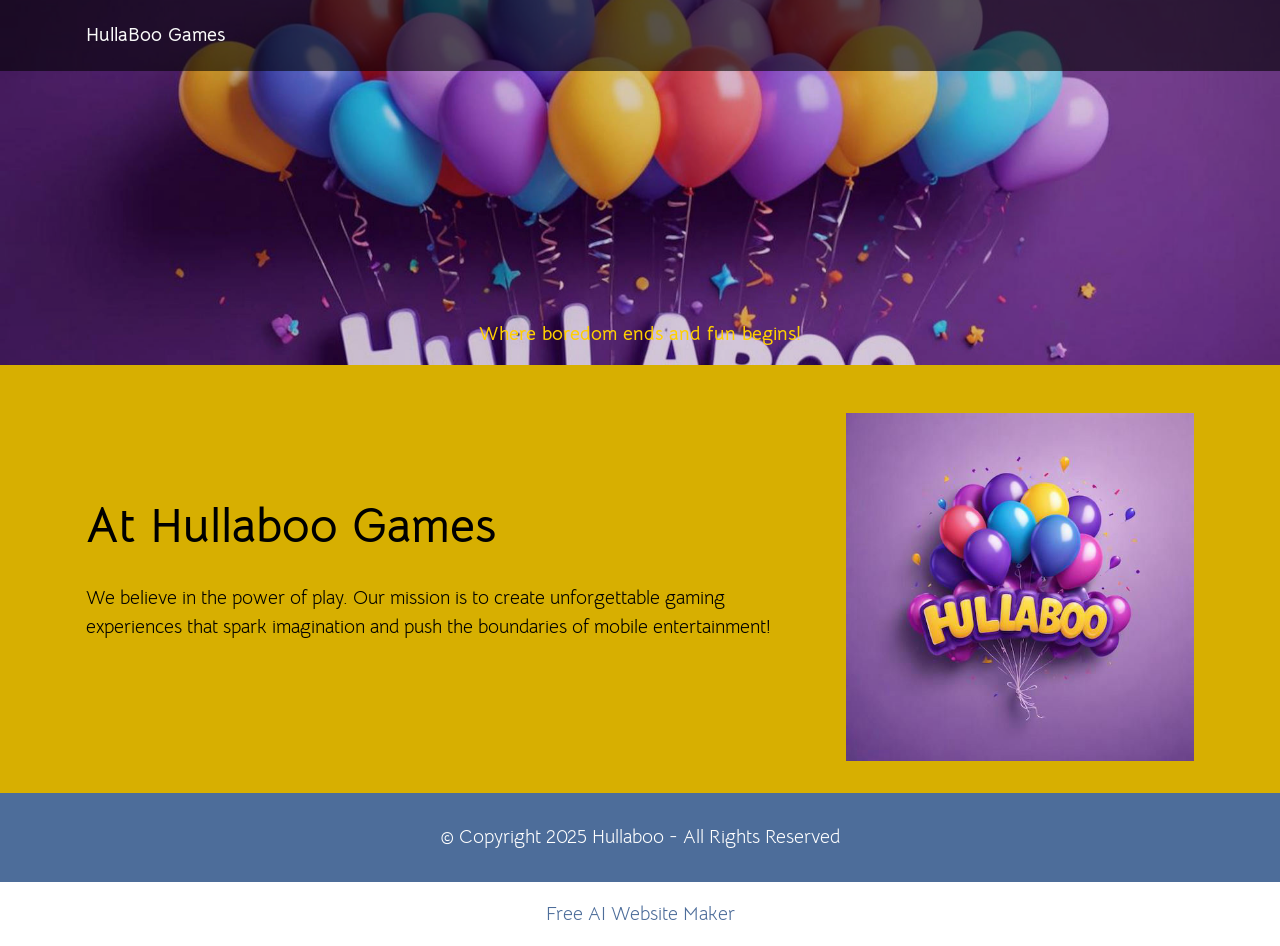
==== commit fbacfcfe: "site update v2" ====
--- a/index.html
+++ b/index.html
@@ -72,16 +72,16 @@
                 <div class="card-wrapper">
                     <div class="card-box">
                         <h4 class="card-title mbr-fonts-style mb-4 display-2">
-                            <strong>At Hullaboo</strong></h4>
+                            <strong>At Hullaboo Games</strong></h4>
                         <p class="mbr-text mbr-fonts-style mb-4 display-7">We believe in the power of play. Our mission is to create unforgettable gaming experiences that spark imagination and push the boundaries of mobile entertainment!<br></p>
-                        <div class="mbr-text mbr-fonts-style counter-container display-7"></div>
+                        
                         
                     </div>
                 </div>
             </div>
-            <div class="col-12 col-lg-6 md-pb">
+            <div class="col-12 col-lg-4 md-pb">
                 <div class="image-wrapper">
-                    <img src="assets/images/mbr-2.jpg" alt="Mobirise Website Builder">
+                    <img src="assets/images/logohullaboo-512x512.jpg" alt="Mobirise Website Builder">
                 </div>
             </div>
         </div>
@@ -103,7 +103,7 @@
             </div>
         </div>
     </div>
-</section><section class="display-7" style="padding: 0;align-items: center;justify-content: center;flex-wrap: wrap;    align-content: center;display: flex;position: relative;height: 4rem;"><a href="https://mobiri.se/3418423" style="flex: 1 1;height: 4rem;position: absolute;width: 100%;z-index: 1;"><img alt="" style="height: 4rem;" src="[data-uri]"></a><p style="margin: 0;text-align: center;" class="display-7">&#8204;</p><a style="z-index:1" href="https://mobirise.com/offline-website-builder.html">Offline Website Builder</a></section><script src="assets/bootstrap/js/bootstrap.bundle.min.js"></script>  <script src="assets/parallax/jarallax.js"></script>  <script src="assets/smoothscroll/smooth-scroll.js"></script>  <script src="assets/ytplayer/index.js"></script>  <script src="assets/dropdown/js/navbar-dropdown.js"></script>  <script src="assets/theme/js/script.js"></script>  
+</section><section class="display-7" style="padding: 0;align-items: center;justify-content: center;flex-wrap: wrap;    align-content: center;display: flex;position: relative;height: 4rem;"><a href="https://mobiri.se/3418423" style="flex: 1 1;height: 4rem;position: absolute;width: 100%;z-index: 1;"><img alt="" style="height: 4rem;" src="[data-uri]"></a><p style="margin: 0;text-align: center;" class="display-7">&#8204;</p><a style="z-index:1" href="https://mobirise.com/builder/ai-website-maker.html">Free AI Website Maker</a></section><script src="assets/bootstrap/js/bootstrap.bundle.min.js"></script>  <script src="assets/parallax/jarallax.js"></script>  <script src="assets/smoothscroll/smooth-scroll.js"></script>  <script src="assets/ytplayer/index.js"></script>  <script src="assets/dropdown/js/navbar-dropdown.js"></script>  <script src="assets/theme/js/script.js"></script>  
   
   
 </body>
--- a/assets/mobirise/css/mbr-additional.css
+++ b/assets/mobirise/css/mbr-additional.css
@@ -1039,9 +1039,9 @@
   color: #ffcf00;
 }
 .cid-sFGOTvnvck {
-  padding-top: 6rem;
-  padding-bottom: 6rem;
-  background-color: #fafafa;
+  padding-top: 3rem;
+  padding-bottom: 2rem;
+  background-color: #d7af01;
 }
 .cid-sFGOTvnvck .card-wrapper {
   padding-right: 2rem;
@@ -1062,6 +1062,10 @@
 .cid-sFGOTvnvck .image-wrapper img {
   width: 100%;
   object-fit: cover;
+}
+.cid-sFGOTvnvck .card-title,
+.cid-sFGOTvnvck .card-box {
+  color: #000000;
 }
 .cid-sFGSOnwtIp {
   padding-top: 30px;
--- a/assets/mobirise/css/mbr-additional.css
+++ b/assets/mobirise/css/mbr-additional.css
@@ -1039,9 +1039,9 @@
   color: #ffcf00;
 }
 .cid-sFGOTvnvck {
-  padding-top: 6rem;
-  padding-bottom: 6rem;
-  background-color: #fafafa;
+  padding-top: 3rem;
+  padding-bottom: 2rem;
+  background-color: #d7af01;
 }
 .cid-sFGOTvnvck .card-wrapper {
   padding-right: 2rem;
@@ -1062,6 +1062,10 @@
 .cid-sFGOTvnvck .image-wrapper img {
   width: 100%;
   object-fit: cover;
+}
+.cid-sFGOTvnvck .card-title,
+.cid-sFGOTvnvck .card-box {
+  color: #000000;
 }
 .cid-sFGSOnwtIp {
   padding-top: 30px;
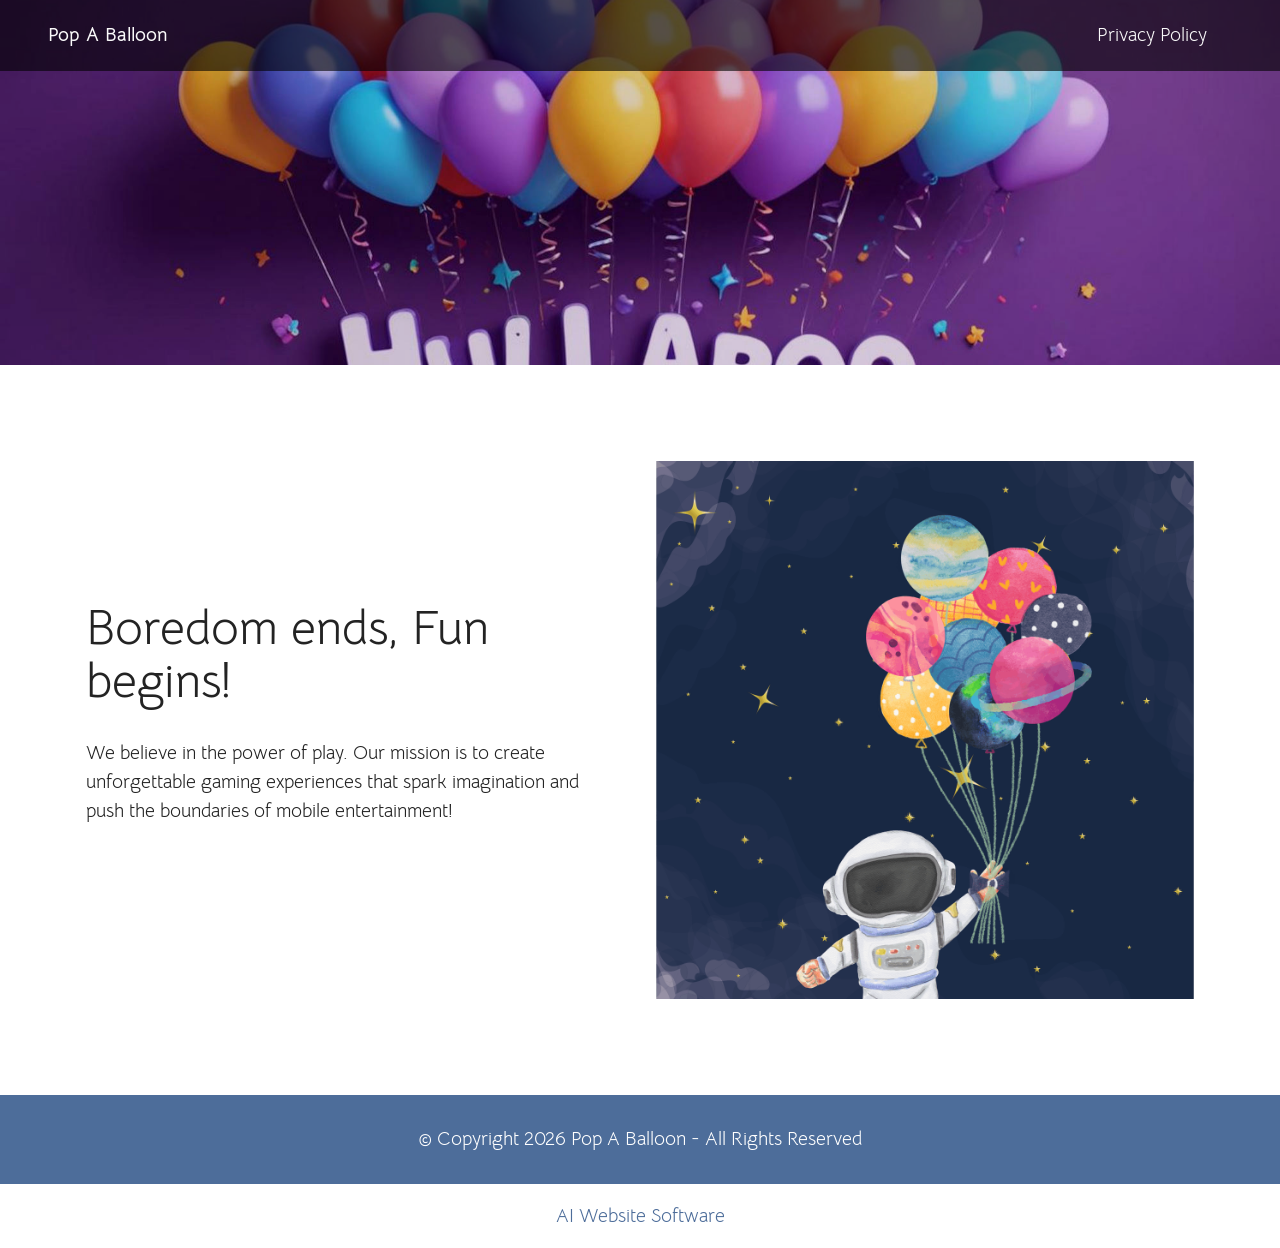
==== commit 0e5cd166: "added privacy policy and UI facelife" ====
--- a/index.html
+++ b/index.html
@@ -1,16 +1,16 @@
 <!DOCTYPE html>
 <html  >
 <head>
-  <!-- Site made with Mobirise Website Builder v5.7.8, https://mobirise.com -->
+  <!-- Site made with Mobirise Website Builder v6.0.6, https://mobirise.com -->
   <meta charset="UTF-8">
   <meta http-equiv="X-UA-Compatible" content="IE=edge">
-  <meta name="generator" content="Mobirise v5.7.8, mobirise.com">
+  <meta name="generator" content="Mobirise v6.0.6, mobirise.com">
   <meta name="viewport" content="width=device-width, initial-scale=1, minimum-scale=1">
   <link rel="shortcut icon" href="assets/images/logohullaboo-128x128.png" type="image/x-icon">
   <meta name="description" content="">
   
   
-  <title>Home</title>
+  <title>landing</title>
   <link rel="stylesheet" href="assets/web/assets/mobirise-icons2/mobirise2.css">
   <link rel="stylesheet" href="assets/bootstrap/css/bootstrap.min.css">
   <link rel="stylesheet" href="assets/bootstrap/css/bootstrap-grid.min.css">
@@ -21,7 +21,7 @@
   <link rel="stylesheet" href="assets/theme/css/style.css">
   <link rel="preload" href="https://fonts.googleapis.com/css?family=Bellota+Text:300,300i,400,400i,700,700i&display=swap" as="style" onload="this.onload=null;this.rel='stylesheet'">
   <noscript><link rel="stylesheet" href="https://fonts.googleapis.com/css?family=Bellota+Text:300,300i,400,400i,700,700i&display=swap"></noscript>
-  <link rel="preload" as="style" href="assets/mobirise/css/mbr-additional.css"><link rel="stylesheet" href="assets/mobirise/css/mbr-additional.css" type="text/css">
+  <link rel="preload" as="style" href="assets/mobirise/css/mbr-additional.css?v=SoOfQg"><link rel="stylesheet" href="assets/mobirise/css/mbr-additional.css?v=SoOfQg" type="text/css">
 
   
   
@@ -32,14 +32,25 @@
   <section data-bs-version="5.1" class="menu menu1 cid-sFGMsvHDIa" once="menu" id="menu1-1">
     
 
-    <nav class="navbar navbar-dropdown navbar-expand-lg">
-        <div class="container">
+    <nav class="navbar navbar-dropdown navbar-fixed-top navbar-expand-lg">
+        <div class="container-fluid">
             <div class="navbar-brand">
                 
-                <span class="navbar-caption-wrap"><a class="navbar-caption text-white display-7" href="https://mobiri.se">HullaBoo Games<br></a></span>
+                <span class="navbar-caption-wrap"><a class="navbar-caption text-white display-7" href="https://mobiri.se">Pop A Balloon<br></a></span>
             </div>
-            
-            
+            <button class="navbar-toggler" type="button" data-toggle="collapse" data-bs-toggle="collapse" data-target="#navbarSupportedContent" data-bs-target="#navbarSupportedContent" aria-controls="navbarNavAltMarkup" aria-expanded="false" aria-label="Toggle navigation">
+                <div class="hamburger">
+                    <span></span>
+                    <span></span>
+                    <span></span>
+                    <span></span>
+                </div>
+            </button>
+            <div class="collapse navbar-collapse" id="navbarSupportedContent">
+                <ul class="navbar-nav nav-dropdown nav-right" data-app-modern-menu="true"><li class="nav-item"><a class="nav-link link text-white text-primary display-7" href="privacy-policy.html">Privacy Policy</a></li></ul>
+                
+                
+            </div>
         </div>
     </nav>
 </section>
@@ -53,7 +64,7 @@
     <div class="container">
         <div class="row justify-content-center">
             <div class="col-12 col-lg-7">
-                <h1 class="mbr-section-title mbr-fonts-style mb-3 display-7"><strong>Where boredom ends and fun begins!</strong></h1>
+                <h1 class="mbr-section-title mbr-fonts-style mb-3 display-7"><br></h1>
                 
                 
                 
@@ -71,17 +82,16 @@
             <div class="col-12 col-lg">
                 <div class="card-wrapper">
                     <div class="card-box">
-                        <h4 class="card-title mbr-fonts-style mb-4 display-2">
-                            <strong>At Hullaboo Games</strong></h4>
+                        <h4 class="card-title mbr-fonts-style mb-4 display-2">Boredom ends, Fun begins!</h4>
                         <p class="mbr-text mbr-fonts-style mb-4 display-7">We believe in the power of play. Our mission is to create unforgettable gaming experiences that spark imagination and push the boundaries of mobile entertainment!<br></p>
-                        
+                        <div class="mbr-text mbr-fonts-style counter-container display-7"></div>
                         
                     </div>
                 </div>
             </div>
-            <div class="col-12 col-lg-4 md-pb">
+            <div class="col-12 col-lg-6 md-pb">
                 <div class="image-wrapper">
-                    <img src="assets/images/logohullaboo-512x512.jpg" alt="Mobirise Website Builder">
+                    <img src="assets/images/mbr-1256x1256.png" alt="Mobirise Website Builder">
                 </div>
             </div>
         </div>
@@ -98,12 +108,12 @@
         <div class="media-container-row align-center mbr-white">
             <div class="col-12">
                 <p class="mbr-text mb-0 mbr-fonts-style display-7">
-                    © Copyright 2025 Hullaboo - All Rights Reserved
+                    © Copyright 2026 Pop A Balloon - All Rights Reserved
                 </p>
             </div>
         </div>
     </div>
-</section><section class="display-7" style="padding: 0;align-items: center;justify-content: center;flex-wrap: wrap;    align-content: center;display: flex;position: relative;height: 4rem;"><a href="https://mobiri.se/3418423" style="flex: 1 1;height: 4rem;position: absolute;width: 100%;z-index: 1;"><img alt="" style="height: 4rem;" src="[data-uri]"></a><p style="margin: 0;text-align: center;" class="display-7">&#8204;</p><a style="z-index:1" href="https://mobirise.com/builder/ai-website-maker.html">Free AI Website Maker</a></section><script src="assets/bootstrap/js/bootstrap.bundle.min.js"></script>  <script src="assets/parallax/jarallax.js"></script>  <script src="assets/smoothscroll/smooth-scroll.js"></script>  <script src="assets/ytplayer/index.js"></script>  <script src="assets/dropdown/js/navbar-dropdown.js"></script>  <script src="assets/theme/js/script.js"></script>  
+</section><section class="display-7" style="padding: 0;align-items: center;justify-content: center;flex-wrap: wrap;    align-content: center;display: flex;position: relative;height: 4rem;"><a href="https://mobiri.se/3456167" style="flex: 1 1;height: 4rem;position: absolute;width: 100%;z-index: 1;"><img alt="" style="height: 4rem;" src="[data-uri]"></a><p style="margin: 0;text-align: center;" class="display-7">&#8204;</p><a style="z-index:1" href="https://mobirise.com/builder/ai-website-builder.html">AI Website Software</a></section><script src="assets/bootstrap/js/bootstrap.bundle.min.js"></script>  <script src="assets/parallax/jarallax.js"></script>  <script src="assets/smoothscroll/smooth-scroll.js"></script>  <script src="assets/ytplayer/index.js"></script>  <script src="assets/dropdown/js/navbar-dropdown.js"></script>  <script src="assets/theme/js/script.js"></script>  
   
   
 </body>
--- a/assets/socicon/css/styles.css
+++ b/assets/socicon/css/styles.css
@@ -0,0 +1,940 @@
+@charset "UTF-8";
+
+@font-face {
+  font-family: 'Socicon';
+  src:  url('../fonts/socicon.eot');
+  src:  url('../fonts/socicon.eot?#iefix') format('embedded-opentype'),
+    url('../fonts/socicon.woff2') format('woff2'),
+    url('../fonts/socicon.ttf') format('truetype'),
+    url('../fonts/socicon.woff') format('woff'),
+    url('../fonts/socicon.svg#socicon') format('svg');
+  font-weight: normal;
+  font-style: normal;
+  font-display: swap;
+}
+
+[data-icon]:before {
+  font-family: "socicon" !important;
+  content: attr(data-icon);
+  font-style: normal !important;
+  font-weight: normal !important;
+  font-variant: normal !important;
+  text-transform: none !important;
+  speak: none;
+  line-height: 1;
+  -webkit-font-smoothing: antialiased;
+  -moz-osx-font-smoothing: grayscale;
+}
+
+[class^="socicon-"], [class*=" socicon-"] {
+  /* use !important to prevent issues with browser extensions that change fonts */
+  font-family: 'Socicon' !important;
+  speak: none;
+  font-style: normal;
+  font-weight: normal;
+  font-variant: normal;
+  text-transform: none;
+  line-height: 1;
+
+  /* Better Font Rendering =========== */
+  -webkit-font-smoothing: antialiased;
+  -moz-osx-font-smoothing: grayscale;
+}
+
+.socicon-500px:before {
+  content: "\e000";
+}
+.socicon-8tracks:before {
+  content: "\e001";
+}
+.socicon-airbnb:before {
+  content: "\e002";
+}
+.socicon-alliance:before {
+  content: "\e003";
+}
+.socicon-amazon:before {
+  content: "\e004";
+}
+.socicon-amplement:before {
+  content: "\e005";
+}
+.socicon-android:before {
+  content: "\e006";
+}
+.socicon-angellist:before {
+  content: "\e007";
+}
+.socicon-apple:before {
+  content: "\e008";
+}
+.socicon-appnet:before {
+  content: "\e009";
+}
+.socicon-baidu:before {
+  content: "\e00a";
+}
+.socicon-bandcamp:before {
+  content: "\e00b";
+}
+.socicon-battlenet:before {
+  content: "\e00c";
+}
+.socicon-mixer:before {
+  content: "\e00d";
+}
+.socicon-bebee:before {
+  content: "\e00e";
+}
+.socicon-bebo:before {
+  content: "\e00f";
+}
+.socicon-behance:before {
+  content: "\e010";
+}
+.socicon-blizzard:before {
+  content: "\e011";
+}
+.socicon-blogger:before {
+  content: "\e012";
+}
+.socicon-buffer:before {
+  content: "\e013";
+}
+.socicon-chrome:before {
+  content: "\e014";
+}
+.socicon-coderwall:before {
+  content: "\e015";
+}
+.socicon-curse:before {
+  content: "\e016";
+}
+.socicon-dailymotion:before {
+  content: "\e017";
+}
+.socicon-deezer:before {
+  content: "\e018";
+}
+.socicon-delicious:before {
+  content: "\e019";
+}
+.socicon-deviantart:before {
+  content: "\e01a";
+}
+.socicon-diablo:before {
+  content: "\e01b";
+}
+.socicon-digg:before {
+  content: "\e01c";
+}
+.socicon-discord:before {
+  content: "\e01d";
+}
+.socicon-disqus:before {
+  content: "\e01e";
+}
+.socicon-douban:before {
+  content: "\e01f";
+}
+.socicon-draugiem:before {
+  content: "\e020";
+}
+.socicon-dribbble:before {
+  content: "\e021";
+}
+.socicon-drupal:before {
+  content: "\e022";
+}
+.socicon-ebay:before {
+  content: "\e023";
+}
+.socicon-ello:before {
+  content: "\e024";
+}
+.socicon-endomodo:before {
+  content: "\e025";
+}
+.socicon-envato:before {
+  content: "\e026";
+}
+.socicon-etsy:before {
+  content: "\e027";
+}
+.socicon-facebook:before {
+  content: "\e028";
+}
+.socicon-feedburner:before {
+  content: "\e029";
+}
+.socicon-filmweb:before {
+  content: "\e02a";
+}
+.socicon-firefox:before {
+  content: "\e02b";
+}
+.socicon-flattr:before {
+  content: "\e02c";
+}
+.socicon-flickr:before {
+  content: "\e02d";
+}
+.socicon-formulr:before {
+  content: "\e02e";
+}
+.socicon-forrst:before {
+  content: "\e02f";
+}
+.socicon-foursquare:before {
+  content: "\e030";
+}
+.socicon-friendfeed:before {
+  content: "\e031";
+}
+.socicon-github:before {
+  content: "\e032";
+}
+.socicon-goodreads:before {
+  content: "\e033";
+}
+.socicon-google:before {
+  content: "\e034";
+}
+.socicon-googlescholar:before {
+  content: "\e035";
+}
+.socicon-googlegroups:before {
+  content: "\e036";
+}
+.socicon-googlephotos:before {
+  content: "\e037";
+}
+.socicon-googleplus:before {
+  content: "\e038";
+}
+.socicon-grooveshark:before {
+  content: "\e039";
+}
+.socicon-hackerrank:before {
+  content: "\e03a";
+}
+.socicon-hearthstone:before {
+  content: "\e03b";
+}
+.socicon-hellocoton:before {
+  content: "\e03c";
+}
+.socicon-heroes:before {
+  content: "\e03d";
+}
+.socicon-smashcast:before {
+  content: "\e03e";
+}
+.socicon-horde:before {
+  content: "\e03f";
+}
+.socicon-houzz:before {
+  content: "\e040";
+}
+.socicon-icq:before {
+  content: "\e041";
+}
+.socicon-identica:before {
+  content: "\e042";
+}
+.socicon-imdb:before {
+  content: "\e043";
+}
+.socicon-instagram:before {
+  content: "\e044";
+}
+.socicon-issuu:before {
+  content: "\e045";
+}
+.socicon-istock:before {
+  content: "\e046";
+}
+.socicon-itunes:before {
+  content: "\e047";
+}
+.socicon-keybase:before {
+  content: "\e048";
+}
+.socicon-lanyrd:before {
+  content: "\e049";
+}
+.socicon-lastfm:before {
+  content: "\e04a";
+}
+.socicon-line:before {
+  content: "\e04b";
+}
+.socicon-linkedin:before {
+  content: "\e04c";
+}
+.socicon-livejournal:before {
+  content: "\e04d";
+}
+.socicon-lyft:before {
+  content: "\e04e";
+}
+.socicon-macos:before {
+  content: "\e04f";
+}
+.socicon-mail:before {
+  content: "\e050";
+}
+.socicon-medium:before {
+  content: "\e051";
+}
+.socicon-meetup:before {
+  content: "\e052";
+}
+.socicon-mixcloud:before {
+  content: "\e053";
+}
+.socicon-modelmayhem:before {
+  content: "\e054";
+}
+.socicon-mumble:before {
+  content: "\e055";
+}
+.socicon-myspace:before {
+  content: "\e056";
+}
+.socicon-newsvine:before {
+  content: "\e057";
+}
+.socicon-nintendo:before {
+  content: "\e058";
+}
+.socicon-npm:before {
+  content: "\e059";
+}
+.socicon-odnoklassniki:before {
+  content: "\e05a";
+}
+.socicon-openid:before {
+  content: "\e05b";
+}
+.socicon-opera:before {
+  content: "\e05c";
+}
+.socicon-outlook:before {
+  content: "\e05d";
+}
+.socicon-overwatch:before {
+  content: "\e05e";
+}
+.socicon-patreon:before {
+  content: "\e05f";
+}
+.socicon-paypal:before {
+  content: "\e060";
+}
+.socicon-periscope:before {
+  content: "\e061";
+}
+.socicon-persona:before {
+  content: "\e062";
+}
+.socicon-pinterest:before {
+  content: "\e063";
+}
+.socicon-play:before {
+  content: "\e064";
+}
+.socicon-player:before {
+  content: "\e065";
+}
+.socicon-playstation:before {
+  content: "\e066";
+}
+.socicon-pocket:before {
+  content: "\e067";
+}
+.socicon-qq:before {
+  content: "\e068";
+}
+.socicon-quora:before {
+  content: "\e069";
+}
+.socicon-raidcall:before {
+  content: "\e06a";
+}
+.socicon-ravelry:before {
+  content: "\e06b";
+}
+.socicon-reddit:before {
+  content: "\e06c";
+}
+.socicon-renren:before {
+  content: "\e06d";
+}
+.socicon-researchgate:before {
+  content: "\e06e";
+}
+.socicon-residentadvisor:before {
+  content: "\e06f";
+}
+.socicon-reverbnation:before {
+  content: "\e070";
+}
+.socicon-rss:before {
+  content: "\e071";
+}
+.socicon-sharethis:before {
+  content: "\e072";
+}
+.socicon-skype:before {
+  content: "\e073";
+}
+.socicon-slideshare:before {
+  content: "\e074";
+}
+.socicon-smugmug:before {
+  content: "\e075";
+}
+.socicon-snapchat:before {
+  content: "\e076";
+}
+.socicon-songkick:before {
+  content: "\e077";
+}
+.socicon-soundcloud:before {
+  content: "\e078";
+}
+.socicon-spotify:before {
+  content: "\e079";
+}
+.socicon-stackexchange:before {
+  content: "\e07a";
+}
+.socicon-stackoverflow:before {
+  content: "\e07b";
+}
+.socicon-starcraft:before {
+  content: "\e07c";
+}
+.socicon-stayfriends:before {
+  content: "\e07d";
+}
+.socicon-steam:before {
+  content: "\e07e";
+}
+.socicon-storehouse:before {
+  content: "\e07f";
+}
+.socicon-strava:before {
+  content: "\e080";
+}
+.socicon-streamjar:before {
+  content: "\e081";
+}
+.socicon-stumbleupon:before {
+  content: "\e082";
+}
+.socicon-swarm:before {
+  content: "\e083";
+}
+.socicon-teamspeak:before {
+  content: "\e084";
+}
+.socicon-teamviewer:before {
+  content: "\e085";
+}
+.socicon-technorati:before {
+  content: "\e086";
+}
+.socicon-telegram:before {
+  content: "\e087";
+}
+.socicon-tripadvisor:before {
+  content: "\e088";
+}
+.socicon-tripit:before {
+  content: "\e089";
+}
+.socicon-triplej:before {
+  content: "\e08a";
+}
+.socicon-tumblr:before {
+  content: "\e08b";
+}
+.socicon-twitch:before {
+  content: "\e08c";
+}
+.socicon-twitter:before {
+  content: "\e08d";
+}
+.socicon-uber:before {
+  content: "\e08e";
+}
+.socicon-ventrilo:before {
+  content: "\e08f";
+}
+.socicon-viadeo:before {
+  content: "\e090";
+}
+.socicon-viber:before {
+  content: "\e091";
+}
+.socicon-viewbug:before {
+  content: "\e092";
+}
+.socicon-vimeo:before {
+  content: "\e093";
+}
+.socicon-vine:before {
+  content: "\e094";
+}
+.socicon-vkontakte:before {
+  content: "\e095";
+}
+.socicon-warcraft:before {
+  content: "\e096";
+}
+.socicon-wechat:before {
+  content: "\e097";
+}
+.socicon-weibo:before {
+  content: "\e098";
+}
+.socicon-whatsapp:before {
+  content: "\e099";
+}
+.socicon-wikipedia:before {
+  content: "\e09a";
+}
+.socicon-windows:before {
+  content: "\e09b";
+}
+.socicon-wordpress:before {
+  content: "\e09c";
+}
+.socicon-wykop:before {
+  content: "\e09d";
+}
+.socicon-xbox:before {
+  content: "\e09e";
+}
+.socicon-xing:before {
+  content: "\e09f";
+}
+.socicon-yahoo:before {
+  content: "\e0a0";
+}
+.socicon-yammer:before {
+  content: "\e0a1";
+}
+.socicon-yandex:before {
+  content: "\e0a2";
+}
+.socicon-yelp:before {
+  content: "\e0a3";
+}
+.socicon-younow:before {
+  content: "\e0a4";
+}
+.socicon-youtube:before {
+  content: "\e0a5";
+}
+.socicon-zapier:before {
+  content: "\e0a6";
+}
+.socicon-zerply:before {
+  content: "\e0a7";
+}
+.socicon-zomato:before {
+  content: "\e0a8";
+}
+.socicon-zynga:before {
+  content: "\e0a9";
+}
+.socicon-bluesky:before {
+  content: "\e0aa";
+}
+.socicon-threads:before {
+  content: "\e0ab";
+}
+.socicon-spreadshirt:before {
+  content: "\e901";
+}
+.socicon-gamejolt:before {
+  content: "\e902";
+}
+.socicon-trello:before {
+  content: "\e903";
+}
+.socicon-tunein:before {
+  content: "\e904";
+}
+.socicon-bloglovin:before {
+  content: "\e905";
+}
+.socicon-gamewisp:before {
+  content: "\e906";
+}
+.socicon-messenger:before {
+  content: "\e907";
+}
+.socicon-pandora:before {
+  content: "\e908";
+}
+.socicon-augment:before {
+  content: "\e909";
+}
+.socicon-bitbucket:before {
+  content: "\e90a";
+}
+.socicon-fyuse:before {
+  content: "\e90b";
+}
+.socicon-yt-gaming:before {
+  content: "\e90c";
+}
+.socicon-sketchfab:before {
+  content: "\e90d";
+}
+.socicon-mobcrush:before {
+  content: "\e90e";
+}
+.socicon-microsoft:before {
+  content: "\e90f";
+}
+.socicon-realtor:before {
+  content: "\e910";
+}
+.socicon-tidal:before {
+  content: "\e911";
+}
+.socicon-qobuz:before {
+  content: "\e912";
+}
+.socicon-natgeo:before {
+  content: "\e913";
+}
+.socicon-mastodon:before {
+  content: "\e914";
+}
+.socicon-unsplash:before {
+  content: "\e915";
+}
+.socicon-homeadvisor:before {
+  content: "\e916";
+}
+.socicon-angieslist:before {
+  content: "\e917";
+}
+.socicon-codepen:before {
+  content: "\e918";
+}
+.socicon-slack:before {
+  content: "\e919";
+}
+.socicon-openaigym:before {
+  content: "\e91a";
+}
+.socicon-logmein:before {
+  content: "\e91b";
+}
+.socicon-fiverr:before {
+  content: "\e91c";
+}
+.socicon-gotomeeting:before {
+  content: "\e91d";
+}
+.socicon-aliexpress:before {
+  content: "\e91e";
+}
+.socicon-guru:before {
+  content: "\e91f";
+}
+.socicon-appstore:before {
+  content: "\e920";
+}
+.socicon-homes:before {
+  content: "\e921";
+}
+.socicon-zoom:before {
+  content: "\e922";
+}
+.socicon-alibaba:before {
+  content: "\e923";
+}
+.socicon-craigslist:before {
+  content: "\e924";
+}
+.socicon-wix:before {
+  content: "\e925";
+}
+.socicon-redfin:before {
+  content: "\e926";
+}
+.socicon-googlecalendar:before {
+  content: "\e927";
+}
+.socicon-shopify:before {
+  content: "\e928";
+}
+.socicon-freelancer:before {
+  content: "\e929";
+}
+.socicon-seedrs:before {
+  content: "\e92a";
+}
+.socicon-bing:before {
+  content: "\e92b";
+}
+.socicon-doodle:before {
+  content: "\e92c";
+}
+.socicon-bonanza:before {
+  content: "\e92d";
+}
+.socicon-squarespace:before {
+  content: "\e92e";
+}
+.socicon-toptal:before {
+  content: "\e92f";
+}
+.socicon-gust:before {
+  content: "\e930";
+}
+.socicon-ask:before {
+  content: "\e931";
+}
+.socicon-trulia:before {
+  content: "\e932";
+}
+.socicon-loomly:before {
+  content: "\e933";
+}
+.socicon-ghost:before {
+  content: "\e934";
+}
+.socicon-upwork:before {
+  content: "\e935";
+}
+.socicon-fundable:before {
+  content: "\e936";
+}
+.socicon-booking:before {
+  content: "\e937";
+}
+.socicon-googlemaps:before {
+  content: "\e938";
+}
+.socicon-zillow:before {
+  content: "\e939";
+}
+.socicon-niconico:before {
+  content: "\e93a";
+}
+.socicon-toneden:before {
+  content: "\e93b";
+}
+.socicon-crunchbase:before {
+  content: "\e93c";
+}
+.socicon-homefy:before {
+  content: "\e93d";
+}
+.socicon-calendly:before {
+  content: "\e93e";
+}
+.socicon-livemaster:before {
+  content: "\e93f";
+}
+.socicon-udemy:before {
+  content: "\e940";
+}
+.socicon-codered:before {
+  content: "\e941";
+}
+.socicon-origin:before {
+  content: "\e942";
+}
+.socicon-nextdoor:before {
+  content: "\e943";
+}
+.socicon-portfolio:before {
+  content: "\e944";
+}
+.socicon-instructables:before {
+  content: "\e945";
+}
+.socicon-gitlab:before {
+  content: "\e946";
+}
+.socicon-hackernews:before {
+  content: "\e947";
+}
+.socicon-smashwords:before {
+  content: "\e948";
+}
+.socicon-kobo:before {
+  content: "\e949";
+}
+.socicon-bookbub:before {
+  content: "\e94a";
+}
+.socicon-mailru:before {
+  content: "\e94b";
+}
+.socicon-moddb:before {
+  content: "\e94c";
+}
+.socicon-indiedb:before {
+  content: "\e94d";
+}
+.socicon-traxsource:before {
+  content: "\e94e";
+}
+.socicon-gamefor:before {
+  content: "\e94f";
+}
+.socicon-pixiv:before {
+  content: "\e950";
+}
+.socicon-myanimelist:before {
+  content: "\e951";
+}
+.socicon-blackberry:before {
+  content: "\e952";
+}
+.socicon-wickr:before {
+  content: "\e953";
+}
+.socicon-spip:before {
+  content: "\e954";
+}
+.socicon-napster:before {
+  content: "\e955";
+}
+.socicon-beatport:before {
+  content: "\e956";
+}
+.socicon-hackerone:before {
+  content: "\e957";
+}
+.socicon-internet:before {
+  content: "\e958";
+}
+.socicon-ubuntu:before {
+  content: "\e959";
+}
+.socicon-artstation:before {
+  content: "\e95a";
+}
+.socicon-invision:before {
+  content: "\e95b";
+}
+.socicon-torial:before {
+  content: "\e95c";
+}
+.socicon-collectorz:before {
+  content: "\e95d";
+}
+.socicon-seenthis:before {
+  content: "\e95e";
+}
+.socicon-googleplaymusic:before {
+  content: "\e95f";
+}
+.socicon-debian:before {
+  content: "\e960";
+}
+.socicon-filmfreeway:before {
+  content: "\e961";
+}
+.socicon-gnome:before {
+  content: "\e962";
+}
+.socicon-itchio:before {
+  content: "\e963";
+}
+.socicon-jamendo:before {
+  content: "\e964";
+}
+.socicon-mix:before {
+  content: "\e965";
+}
+.socicon-sharepoint:before {
+  content: "\e966";
+}
+.socicon-tinder:before {
+  content: "\e967";
+}
+.socicon-windguru:before {
+  content: "\e968";
+}
+.socicon-cdbaby:before {
+  content: "\e969";
+}
+.socicon-elementaryos:before {
+  content: "\e96a";
+}
+.socicon-stage32:before {
+  content: "\e96b";
+}
+.socicon-tiktok:before {
+  content: "\e96c";
+}
+.socicon-gitter:before {
+  content: "\e96d";
+}
+.socicon-letterboxd:before {
+  content: "\e96e";
+}
+.socicon-threema:before {
+  content: "\e96f";
+}
+.socicon-splice:before {
+  content: "\e970";
+}
+.socicon-metapop:before {
+  content: "\e971";
+}
+.socicon-naver:before {
+  content: "\e972";
+}
+.socicon-remote:before {
+  content: "\e973";
+}
+.socicon-flipboard:before {
+  content: "\e974";
+}
+.socicon-googlehangouts:before {
+  content: "\e975";
+}
+.socicon-dlive:before {
+  content: "\e976";
+}
+.socicon-vsco:before {
+  content: "\e977";
+}
+.socicon-stitcher:before {
+  content: "\e978";
+}
+.socicon-avvo:before {
+  content: "\e979";
+}
+.socicon-redbubble:before {
+  content: "\e97a";
+}
+.socicon-society6:before {
+  content: "\e97b";
+}
+.socicon-zazzle:before {
+  content: "\e97c";
+}
+.socicon-eitaa:before {
+  content: "\e97d";
+}
+.socicon-soroush:before {
+  content: "\e97e";
+}
+.socicon-bale:before {
+  content: "\e97f";
+}
--- a/assets/mobirise/css/mbr-additional.css
+++ b/assets/mobirise/css/mbr-additional.css
@@ -682,11 +682,12 @@
 a {
   transition: color 0.6s;
 }
-.cid-sFGMsvHDIa .navbar-dropdown {
-  position: relative !important;
-}
-.cid-sFGMsvHDIa .navbar-dropdown {
-  position: absolute !important;
+.cid-sFGMsvHDIa {
+  z-index: 1000;
+  width: 100%;
+}
+.cid-sFGMsvHDIa nav.navbar {
+  position: fixed;
 }
 .cid-sFGMsvHDIa .dropdown-item:before {
   font-family: Moririse2 !important;
@@ -996,6 +997,7 @@
 }
 .cid-sFGMsvHDIa .navbar-dropdown {
   padding: 0 1rem;
+  position: fixed;
 }
 .cid-sFGMsvHDIa a.nav-link {
   display: flex;
@@ -1039,9 +1041,9 @@
   color: #ffcf00;
 }
 .cid-sFGOTvnvck {
-  padding-top: 3rem;
-  padding-bottom: 2rem;
-  background-color: #d7af01;
+  padding-top: 6rem;
+  padding-bottom: 6rem;
+  background-color: #ffffff;
 }
 .cid-sFGOTvnvck .card-wrapper {
   padding-right: 2rem;
@@ -1062,10 +1064,6 @@
 .cid-sFGOTvnvck .image-wrapper img {
   width: 100%;
   object-fit: cover;
-}
-.cid-sFGOTvnvck .card-title,
-.cid-sFGOTvnvck .card-box {
-  color: #000000;
 }
 .cid-sFGSOnwtIp {
   padding-top: 30px;
@@ -1073,3 +1071,361 @@
   background-color: #4d6d9a;
   overflow: hidden;
 }
+.cid-sFGMsvHDIa {
+  z-index: 1000;
+  width: 100%;
+}
+.cid-sFGMsvHDIa nav.navbar {
+  position: fixed;
+}
+.cid-sFGMsvHDIa .dropdown-item:before {
+  font-family: Moririse2 !important;
+  content: "\e966";
+  display: inline-block;
+  width: 0;
+  position: absolute;
+  left: 1rem;
+  top: 0.5rem;
+  margin-right: 0.5rem;
+  line-height: 1;
+  font-size: inherit;
+  vertical-align: middle;
+  text-align: center;
+  overflow: hidden;
+  transform: scale(0, 1);
+  transition: all 0.25s ease-in-out;
+}
+.cid-sFGMsvHDIa .dropdown-menu {
+  padding: 0;
+  border-radius: 4px;
+  box-shadow: 0 1px 3px 0 rgba(0, 0, 0, 0.1);
+}
+.cid-sFGMsvHDIa .dropdown-item {
+  border-bottom: 1px solid #e6e6e6;
+}
+.cid-sFGMsvHDIa .dropdown-item:hover,
+.cid-sFGMsvHDIa .dropdown-item:focus {
+  background: #4d6d9a !important;
+  color: white !important;
+}
+.cid-sFGMsvHDIa .dropdown-item:first-child {
+  border-top-left-radius: 4px;
+  border-top-right-radius: 4px;
+}
+.cid-sFGMsvHDIa .dropdown-item:last-child {
+  border-bottom: none;
+  border-bottom-left-radius: 4px;
+  border-bottom-right-radius: 4px;
+}
+.cid-sFGMsvHDIa .nav-dropdown .link {
+  padding: 0 0.3em !important;
+  margin: 0.667em 1em !important;
+}
+.cid-sFGMsvHDIa .nav-dropdown .link.dropdown-toggle::after {
+  margin-left: 0.5rem;
+  margin-top: 0.2rem;
+}
+.cid-sFGMsvHDIa .nav-link {
+  position: relative;
+}
+.cid-sFGMsvHDIa .container {
+  display: flex;
+  margin: auto;
+}
+.cid-sFGMsvHDIa .iconfont-wrapper {
+  color: #000000 !important;
+  font-size: 1.5rem;
+  padding-right: 0.5rem;
+}
+.cid-sFGMsvHDIa .dropdown-menu,
+.cid-sFGMsvHDIa .navbar.opened {
+  background: #000000 !important;
+}
+.cid-sFGMsvHDIa .nav-item:focus,
+.cid-sFGMsvHDIa .nav-link:focus {
+  outline: none;
+}
+.cid-sFGMsvHDIa .dropdown .dropdown-menu .dropdown-item {
+  width: auto;
+  transition: all 0.25s ease-in-out;
+}
+.cid-sFGMsvHDIa .dropdown .dropdown-menu .dropdown-item::after {
+  right: 0.5rem;
+}
+.cid-sFGMsvHDIa .dropdown .dropdown-menu .dropdown-item .mbr-iconfont {
+  margin-right: 0.5rem;
+  vertical-align: sub;
+}
+.cid-sFGMsvHDIa .dropdown .dropdown-menu .dropdown-item .mbr-iconfont:before {
+  display: inline-block;
+  transform: scale(1, 1);
+  transition: all 0.25s ease-in-out;
+}
+.cid-sFGMsvHDIa .collapsed .dropdown-menu .dropdown-item:before {
+  display: none;
+}
+.cid-sFGMsvHDIa .collapsed .dropdown .dropdown-menu .dropdown-item {
+  padding: 0.235em 1.5em 0.235em 1.5em !important;
+  transition: none;
+  margin: 0 !important;
+}
+.cid-sFGMsvHDIa .navbar {
+  min-height: 70px;
+  transition: all 0.3s;
+  border-bottom: 1px solid transparent;
+  background: rgba(0, 0, 0, 0.6);
+}
+.cid-sFGMsvHDIa .navbar.opened {
+  transition: all 0.3s;
+}
+.cid-sFGMsvHDIa .navbar .dropdown-item {
+  padding: 0.5rem 1.8rem;
+}
+.cid-sFGMsvHDIa .navbar .navbar-logo img {
+  width: auto;
+}
+.cid-sFGMsvHDIa .navbar .navbar-collapse {
+  justify-content: flex-end;
+  z-index: 1;
+}
+.cid-sFGMsvHDIa .navbar.collapsed {
+  justify-content: center;
+}
+.cid-sFGMsvHDIa .navbar.collapsed .nav-item .nav-link::before {
+  display: none;
+}
+.cid-sFGMsvHDIa .navbar.collapsed.opened .dropdown-menu {
+  top: 0;
+}
+.cid-sFGMsvHDIa .navbar.collapsed .dropdown-menu .dropdown-submenu {
+  left: 0 !important;
+}
+.cid-sFGMsvHDIa .navbar.collapsed .dropdown-menu .dropdown-item:after {
+  right: auto;
+}
+.cid-sFGMsvHDIa .navbar.collapsed .dropdown-menu .dropdown-toggle[data-toggle="dropdown-submenu"]:after {
+  margin-left: 0.5rem;
+  margin-top: 0.2rem;
+  border-top: 0.35em solid;
+  border-right: 0.35em solid transparent;
+  border-left: 0.35em solid transparent;
+  border-bottom: 0;
+  top: 41%;
+}
+.cid-sFGMsvHDIa .navbar.collapsed ul.navbar-nav li {
+  margin: auto;
+}
+.cid-sFGMsvHDIa .navbar.collapsed .dropdown-menu .dropdown-item {
+  padding: 0.25rem 1.5rem;
+  text-align: center;
+}
+.cid-sFGMsvHDIa .navbar.collapsed .icons-menu {
+  padding-left: 0;
+  padding-right: 0;
+  padding-top: 0.5rem;
+  padding-bottom: 0.5rem;
+}
+@media (max-width: 991px) {
+  .cid-sFGMsvHDIa .navbar .nav-item .nav-link::before {
+    display: none;
+  }
+  .cid-sFGMsvHDIa .navbar.opened .dropdown-menu {
+    top: 0;
+  }
+  .cid-sFGMsvHDIa .navbar .dropdown-menu .dropdown-submenu {
+    left: 0 !important;
+  }
+  .cid-sFGMsvHDIa .navbar .dropdown-menu .dropdown-item:after {
+    right: auto;
+  }
+  .cid-sFGMsvHDIa .navbar .dropdown-menu .dropdown-toggle[data-toggle="dropdown-submenu"]:after {
+    margin-left: 0.5rem;
+    margin-top: 0.2rem;
+    border-top: 0.35em solid;
+    border-right: 0.35em solid transparent;
+    border-left: 0.35em solid transparent;
+    border-bottom: 0;
+    top: 40%;
+  }
+  .cid-sFGMsvHDIa .navbar .navbar-logo img {
+    height: 3rem !important;
+  }
+  .cid-sFGMsvHDIa .navbar ul.navbar-nav li {
+    margin: auto;
+  }
+  .cid-sFGMsvHDIa .navbar .dropdown-menu .dropdown-item {
+    padding: 0.25rem 1.5rem !important;
+    text-align: center;
+  }
+  .cid-sFGMsvHDIa .navbar .navbar-brand {
+    flex-shrink: initial;
+    flex-basis: auto;
+    word-break: break-word;
+    padding-right: 2rem;
+  }
+  .cid-sFGMsvHDIa .navbar .navbar-toggler {
+    flex-basis: auto;
+  }
+  .cid-sFGMsvHDIa .navbar .icons-menu {
+    padding-left: 0;
+    padding-top: 0.5rem;
+    padding-bottom: 0.5rem;
+  }
+}
+.cid-sFGMsvHDIa .navbar.navbar-short {
+  min-height: 60px;
+}
+.cid-sFGMsvHDIa .navbar.navbar-short .navbar-logo img {
+  height: 2.5rem !important;
+}
+.cid-sFGMsvHDIa .navbar.navbar-short .navbar-brand {
+  min-height: 60px;
+  padding: 0;
+}
+.cid-sFGMsvHDIa .navbar-brand {
+  min-height: 70px;
+  flex-shrink: 0;
+  align-items: center;
+  margin-right: 0;
+  padding: 10px 0;
+  transition: all 0.3s;
+  word-break: break-word;
+  z-index: 1;
+}
+.cid-sFGMsvHDIa .navbar-brand .navbar-caption {
+  line-height: inherit !important;
+}
+.cid-sFGMsvHDIa .navbar-brand .navbar-logo a {
+  outline: none;
+}
+.cid-sFGMsvHDIa .dropdown-item.active,
+.cid-sFGMsvHDIa .dropdown-item:active {
+  background-color: transparent;
+}
+.cid-sFGMsvHDIa .navbar-expand-lg .navbar-nav .nav-link {
+  padding: 0;
+}
+.cid-sFGMsvHDIa .nav-dropdown .link.dropdown-toggle {
+  margin-right: 1.667em;
+}
+.cid-sFGMsvHDIa .nav-dropdown .link.dropdown-toggle[aria-expanded="true"] {
+  margin-right: 0;
+  padding: 0.667em 1.667em;
+}
+.cid-sFGMsvHDIa .navbar.navbar-expand-lg .dropdown .dropdown-menu {
+  background: #000000;
+}
+.cid-sFGMsvHDIa .navbar.navbar-expand-lg .dropdown .dropdown-menu .dropdown-submenu {
+  margin: 0;
+  left: 100%;
+}
+.cid-sFGMsvHDIa .navbar .dropdown.open > .dropdown-menu {
+  display: block;
+}
+.cid-sFGMsvHDIa ul.navbar-nav {
+  flex-wrap: wrap;
+}
+.cid-sFGMsvHDIa .navbar-buttons {
+  text-align: center;
+  min-width: 170px;
+}
+.cid-sFGMsvHDIa button.navbar-toggler {
+  outline: none;
+  width: 31px;
+  height: 20px;
+  cursor: pointer;
+  transition: all 0.2s;
+  position: relative;
+  align-self: center;
+}
+.cid-sFGMsvHDIa button.navbar-toggler .hamburger span {
+  position: absolute;
+  right: 0;
+  width: 30px;
+  height: 2px;
+  border-right: 5px;
+  background-color: #000000;
+}
+.cid-sFGMsvHDIa button.navbar-toggler .hamburger span:nth-child(1) {
+  top: 0;
+  transition: all 0.2s;
+}
+.cid-sFGMsvHDIa button.navbar-toggler .hamburger span:nth-child(2) {
+  top: 8px;
+  transition: all 0.15s;
+}
+.cid-sFGMsvHDIa button.navbar-toggler .hamburger span:nth-child(3) {
+  top: 8px;
+  transition: all 0.15s;
+}
+.cid-sFGMsvHDIa button.navbar-toggler .hamburger span:nth-child(4) {
+  top: 16px;
+  transition: all 0.2s;
+}
+.cid-sFGMsvHDIa nav.opened .hamburger span:nth-child(1) {
+  top: 8px;
+  width: 0;
+  opacity: 0;
+  right: 50%;
+  transition: all 0.2s;
+}
+.cid-sFGMsvHDIa nav.opened .hamburger span:nth-child(2) {
+  transform: rotate(45deg);
+  transition: all 0.25s;
+}
+.cid-sFGMsvHDIa nav.opened .hamburger span:nth-child(3) {
+  transform: rotate(-45deg);
+  transition: all 0.25s;
+}
+.cid-sFGMsvHDIa nav.opened .hamburger span:nth-child(4) {
+  top: 8px;
+  width: 0;
+  opacity: 0;
+  right: 50%;
+  transition: all 0.2s;
+}
+.cid-sFGMsvHDIa .navbar-dropdown {
+  padding: 0 1rem;
+  position: fixed;
+}
+.cid-sFGMsvHDIa a.nav-link {
+  display: flex;
+  align-items: center;
+  justify-content: center;
+}
+.cid-sFGMsvHDIa .icons-menu {
+  flex-wrap: nowrap;
+  display: flex;
+  justify-content: center;
+  padding-left: 1rem;
+  padding-right: 1rem;
+  padding-top: 0.3rem;
+  text-align: center;
+}
+@media screen and (-ms-high-contrast: active), (-ms-high-contrast: none) {
+  .cid-sFGMsvHDIa .navbar {
+    height: 70px;
+  }
+  .cid-sFGMsvHDIa .navbar.opened {
+    height: auto;
+  }
+  .cid-sFGMsvHDIa .nav-item .nav-link:hover::before {
+    width: 175%;
+    max-width: calc(100% + 2rem);
+    left: -1rem;
+  }
+}
+.cid-sFGSOnwtIp {
+  padding-top: 30px;
+  padding-bottom: 30px;
+  background-color: #4d6d9a;
+  overflow: hidden;
+}
+.cid-vpOD2XdGpe {
+  padding-top: 5rem;
+  padding-bottom: 5rem;
+  background-color: #ffffff;
+}
+.cid-vpOD2XdGpe .mbr-text {
+  text-align: left;
+}
--- a/assets/mobirise/css/mbr-additional.css
+++ b/assets/mobirise/css/mbr-additional.css
@@ -682,11 +682,12 @@
 a {
   transition: color 0.6s;
 }
-.cid-sFGMsvHDIa .navbar-dropdown {
-  position: relative !important;
-}
-.cid-sFGMsvHDIa .navbar-dropdown {
-  position: absolute !important;
+.cid-sFGMsvHDIa {
+  z-index: 1000;
+  width: 100%;
+}
+.cid-sFGMsvHDIa nav.navbar {
+  position: fixed;
 }
 .cid-sFGMsvHDIa .dropdown-item:before {
   font-family: Moririse2 !important;
@@ -996,6 +997,7 @@
 }
 .cid-sFGMsvHDIa .navbar-dropdown {
   padding: 0 1rem;
+  position: fixed;
 }
 .cid-sFGMsvHDIa a.nav-link {
   display: flex;
@@ -1039,9 +1041,9 @@
   color: #ffcf00;
 }
 .cid-sFGOTvnvck {
-  padding-top: 3rem;
-  padding-bottom: 2rem;
-  background-color: #d7af01;
+  padding-top: 6rem;
+  padding-bottom: 6rem;
+  background-color: #ffffff;
 }
 .cid-sFGOTvnvck .card-wrapper {
   padding-right: 2rem;
@@ -1062,10 +1064,6 @@
 .cid-sFGOTvnvck .image-wrapper img {
   width: 100%;
   object-fit: cover;
-}
-.cid-sFGOTvnvck .card-title,
-.cid-sFGOTvnvck .card-box {
-  color: #000000;
 }
 .cid-sFGSOnwtIp {
   padding-top: 30px;
@@ -1073,3 +1071,361 @@
   background-color: #4d6d9a;
   overflow: hidden;
 }
+.cid-sFGMsvHDIa {
+  z-index: 1000;
+  width: 100%;
+}
+.cid-sFGMsvHDIa nav.navbar {
+  position: fixed;
+}
+.cid-sFGMsvHDIa .dropdown-item:before {
+  font-family: Moririse2 !important;
+  content: "\e966";
+  display: inline-block;
+  width: 0;
+  position: absolute;
+  left: 1rem;
+  top: 0.5rem;
+  margin-right: 0.5rem;
+  line-height: 1;
+  font-size: inherit;
+  vertical-align: middle;
+  text-align: center;
+  overflow: hidden;
+  transform: scale(0, 1);
+  transition: all 0.25s ease-in-out;
+}
+.cid-sFGMsvHDIa .dropdown-menu {
+  padding: 0;
+  border-radius: 4px;
+  box-shadow: 0 1px 3px 0 rgba(0, 0, 0, 0.1);
+}
+.cid-sFGMsvHDIa .dropdown-item {
+  border-bottom: 1px solid #e6e6e6;
+}
+.cid-sFGMsvHDIa .dropdown-item:hover,
+.cid-sFGMsvHDIa .dropdown-item:focus {
+  background: #4d6d9a !important;
+  color: white !important;
+}
+.cid-sFGMsvHDIa .dropdown-item:first-child {
+  border-top-left-radius: 4px;
+  border-top-right-radius: 4px;
+}
+.cid-sFGMsvHDIa .dropdown-item:last-child {
+  border-bottom: none;
+  border-bottom-left-radius: 4px;
+  border-bottom-right-radius: 4px;
+}
+.cid-sFGMsvHDIa .nav-dropdown .link {
+  padding: 0 0.3em !important;
+  margin: 0.667em 1em !important;
+}
+.cid-sFGMsvHDIa .nav-dropdown .link.dropdown-toggle::after {
+  margin-left: 0.5rem;
+  margin-top: 0.2rem;
+}
+.cid-sFGMsvHDIa .nav-link {
+  position: relative;
+}
+.cid-sFGMsvHDIa .container {
+  display: flex;
+  margin: auto;
+}
+.cid-sFGMsvHDIa .iconfont-wrapper {
+  color: #000000 !important;
+  font-size: 1.5rem;
+  padding-right: 0.5rem;
+}
+.cid-sFGMsvHDIa .dropdown-menu,
+.cid-sFGMsvHDIa .navbar.opened {
+  background: #000000 !important;
+}
+.cid-sFGMsvHDIa .nav-item:focus,
+.cid-sFGMsvHDIa .nav-link:focus {
+  outline: none;
+}
+.cid-sFGMsvHDIa .dropdown .dropdown-menu .dropdown-item {
+  width: auto;
+  transition: all 0.25s ease-in-out;
+}
+.cid-sFGMsvHDIa .dropdown .dropdown-menu .dropdown-item::after {
+  right: 0.5rem;
+}
+.cid-sFGMsvHDIa .dropdown .dropdown-menu .dropdown-item .mbr-iconfont {
+  margin-right: 0.5rem;
+  vertical-align: sub;
+}
+.cid-sFGMsvHDIa .dropdown .dropdown-menu .dropdown-item .mbr-iconfont:before {
+  display: inline-block;
+  transform: scale(1, 1);
+  transition: all 0.25s ease-in-out;
+}
+.cid-sFGMsvHDIa .collapsed .dropdown-menu .dropdown-item:before {
+  display: none;
+}
+.cid-sFGMsvHDIa .collapsed .dropdown .dropdown-menu .dropdown-item {
+  padding: 0.235em 1.5em 0.235em 1.5em !important;
+  transition: none;
+  margin: 0 !important;
+}
+.cid-sFGMsvHDIa .navbar {
+  min-height: 70px;
+  transition: all 0.3s;
+  border-bottom: 1px solid transparent;
+  background: rgba(0, 0, 0, 0.6);
+}
+.cid-sFGMsvHDIa .navbar.opened {
+  transition: all 0.3s;
+}
+.cid-sFGMsvHDIa .navbar .dropdown-item {
+  padding: 0.5rem 1.8rem;
+}
+.cid-sFGMsvHDIa .navbar .navbar-logo img {
+  width: auto;
+}
+.cid-sFGMsvHDIa .navbar .navbar-collapse {
+  justify-content: flex-end;
+  z-index: 1;
+}
+.cid-sFGMsvHDIa .navbar.collapsed {
+  justify-content: center;
+}
+.cid-sFGMsvHDIa .navbar.collapsed .nav-item .nav-link::before {
+  display: none;
+}
+.cid-sFGMsvHDIa .navbar.collapsed.opened .dropdown-menu {
+  top: 0;
+}
+.cid-sFGMsvHDIa .navbar.collapsed .dropdown-menu .dropdown-submenu {
+  left: 0 !important;
+}
+.cid-sFGMsvHDIa .navbar.collapsed .dropdown-menu .dropdown-item:after {
+  right: auto;
+}
+.cid-sFGMsvHDIa .navbar.collapsed .dropdown-menu .dropdown-toggle[data-toggle="dropdown-submenu"]:after {
+  margin-left: 0.5rem;
+  margin-top: 0.2rem;
+  border-top: 0.35em solid;
+  border-right: 0.35em solid transparent;
+  border-left: 0.35em solid transparent;
+  border-bottom: 0;
+  top: 41%;
+}
+.cid-sFGMsvHDIa .navbar.collapsed ul.navbar-nav li {
+  margin: auto;
+}
+.cid-sFGMsvHDIa .navbar.collapsed .dropdown-menu .dropdown-item {
+  padding: 0.25rem 1.5rem;
+  text-align: center;
+}
+.cid-sFGMsvHDIa .navbar.collapsed .icons-menu {
+  padding-left: 0;
+  padding-right: 0;
+  padding-top: 0.5rem;
+  padding-bottom: 0.5rem;
+}
+@media (max-width: 991px) {
+  .cid-sFGMsvHDIa .navbar .nav-item .nav-link::before {
+    display: none;
+  }
+  .cid-sFGMsvHDIa .navbar.opened .dropdown-menu {
+    top: 0;
+  }
+  .cid-sFGMsvHDIa .navbar .dropdown-menu .dropdown-submenu {
+    left: 0 !important;
+  }
+  .cid-sFGMsvHDIa .navbar .dropdown-menu .dropdown-item:after {
+    right: auto;
+  }
+  .cid-sFGMsvHDIa .navbar .dropdown-menu .dropdown-toggle[data-toggle="dropdown-submenu"]:after {
+    margin-left: 0.5rem;
+    margin-top: 0.2rem;
+    border-top: 0.35em solid;
+    border-right: 0.35em solid transparent;
+    border-left: 0.35em solid transparent;
+    border-bottom: 0;
+    top: 40%;
+  }
+  .cid-sFGMsvHDIa .navbar .navbar-logo img {
+    height: 3rem !important;
+  }
+  .cid-sFGMsvHDIa .navbar ul.navbar-nav li {
+    margin: auto;
+  }
+  .cid-sFGMsvHDIa .navbar .dropdown-menu .dropdown-item {
+    padding: 0.25rem 1.5rem !important;
+    text-align: center;
+  }
+  .cid-sFGMsvHDIa .navbar .navbar-brand {
+    flex-shrink: initial;
+    flex-basis: auto;
+    word-break: break-word;
+    padding-right: 2rem;
+  }
+  .cid-sFGMsvHDIa .navbar .navbar-toggler {
+    flex-basis: auto;
+  }
+  .cid-sFGMsvHDIa .navbar .icons-menu {
+    padding-left: 0;
+    padding-top: 0.5rem;
+    padding-bottom: 0.5rem;
+  }
+}
+.cid-sFGMsvHDIa .navbar.navbar-short {
+  min-height: 60px;
+}
+.cid-sFGMsvHDIa .navbar.navbar-short .navbar-logo img {
+  height: 2.5rem !important;
+}
+.cid-sFGMsvHDIa .navbar.navbar-short .navbar-brand {
+  min-height: 60px;
+  padding: 0;
+}
+.cid-sFGMsvHDIa .navbar-brand {
+  min-height: 70px;
+  flex-shrink: 0;
+  align-items: center;
+  margin-right: 0;
+  padding: 10px 0;
+  transition: all 0.3s;
+  word-break: break-word;
+  z-index: 1;
+}
+.cid-sFGMsvHDIa .navbar-brand .navbar-caption {
+  line-height: inherit !important;
+}
+.cid-sFGMsvHDIa .navbar-brand .navbar-logo a {
+  outline: none;
+}
+.cid-sFGMsvHDIa .dropdown-item.active,
+.cid-sFGMsvHDIa .dropdown-item:active {
+  background-color: transparent;
+}
+.cid-sFGMsvHDIa .navbar-expand-lg .navbar-nav .nav-link {
+  padding: 0;
+}
+.cid-sFGMsvHDIa .nav-dropdown .link.dropdown-toggle {
+  margin-right: 1.667em;
+}
+.cid-sFGMsvHDIa .nav-dropdown .link.dropdown-toggle[aria-expanded="true"] {
+  margin-right: 0;
+  padding: 0.667em 1.667em;
+}
+.cid-sFGMsvHDIa .navbar.navbar-expand-lg .dropdown .dropdown-menu {
+  background: #000000;
+}
+.cid-sFGMsvHDIa .navbar.navbar-expand-lg .dropdown .dropdown-menu .dropdown-submenu {
+  margin: 0;
+  left: 100%;
+}
+.cid-sFGMsvHDIa .navbar .dropdown.open > .dropdown-menu {
+  display: block;
+}
+.cid-sFGMsvHDIa ul.navbar-nav {
+  flex-wrap: wrap;
+}
+.cid-sFGMsvHDIa .navbar-buttons {
+  text-align: center;
+  min-width: 170px;
+}
+.cid-sFGMsvHDIa button.navbar-toggler {
+  outline: none;
+  width: 31px;
+  height: 20px;
+  cursor: pointer;
+  transition: all 0.2s;
+  position: relative;
+  align-self: center;
+}
+.cid-sFGMsvHDIa button.navbar-toggler .hamburger span {
+  position: absolute;
+  right: 0;
+  width: 30px;
+  height: 2px;
+  border-right: 5px;
+  background-color: #000000;
+}
+.cid-sFGMsvHDIa button.navbar-toggler .hamburger span:nth-child(1) {
+  top: 0;
+  transition: all 0.2s;
+}
+.cid-sFGMsvHDIa button.navbar-toggler .hamburger span:nth-child(2) {
+  top: 8px;
+  transition: all 0.15s;
+}
+.cid-sFGMsvHDIa button.navbar-toggler .hamburger span:nth-child(3) {
+  top: 8px;
+  transition: all 0.15s;
+}
+.cid-sFGMsvHDIa button.navbar-toggler .hamburger span:nth-child(4) {
+  top: 16px;
+  transition: all 0.2s;
+}
+.cid-sFGMsvHDIa nav.opened .hamburger span:nth-child(1) {
+  top: 8px;
+  width: 0;
+  opacity: 0;
+  right: 50%;
+  transition: all 0.2s;
+}
+.cid-sFGMsvHDIa nav.opened .hamburger span:nth-child(2) {
+  transform: rotate(45deg);
+  transition: all 0.25s;
+}
+.cid-sFGMsvHDIa nav.opened .hamburger span:nth-child(3) {
+  transform: rotate(-45deg);
+  transition: all 0.25s;
+}
+.cid-sFGMsvHDIa nav.opened .hamburger span:nth-child(4) {
+  top: 8px;
+  width: 0;
+  opacity: 0;
+  right: 50%;
+  transition: all 0.2s;
+}
+.cid-sFGMsvHDIa .navbar-dropdown {
+  padding: 0 1rem;
+  position: fixed;
+}
+.cid-sFGMsvHDIa a.nav-link {
+  display: flex;
+  align-items: center;
+  justify-content: center;
+}
+.cid-sFGMsvHDIa .icons-menu {
+  flex-wrap: nowrap;
+  display: flex;
+  justify-content: center;
+  padding-left: 1rem;
+  padding-right: 1rem;
+  padding-top: 0.3rem;
+  text-align: center;
+}
+@media screen and (-ms-high-contrast: active), (-ms-high-contrast: none) {
+  .cid-sFGMsvHDIa .navbar {
+    height: 70px;
+  }
+  .cid-sFGMsvHDIa .navbar.opened {
+    height: auto;
+  }
+  .cid-sFGMsvHDIa .nav-item .nav-link:hover::before {
+    width: 175%;
+    max-width: calc(100% + 2rem);
+    left: -1rem;
+  }
+}
+.cid-sFGSOnwtIp {
+  padding-top: 30px;
+  padding-bottom: 30px;
+  background-color: #4d6d9a;
+  overflow: hidden;
+}
+.cid-vpOD2XdGpe {
+  padding-top: 5rem;
+  padding-bottom: 5rem;
+  background-color: #ffffff;
+}
+.cid-vpOD2XdGpe .mbr-text {
+  text-align: left;
+}
